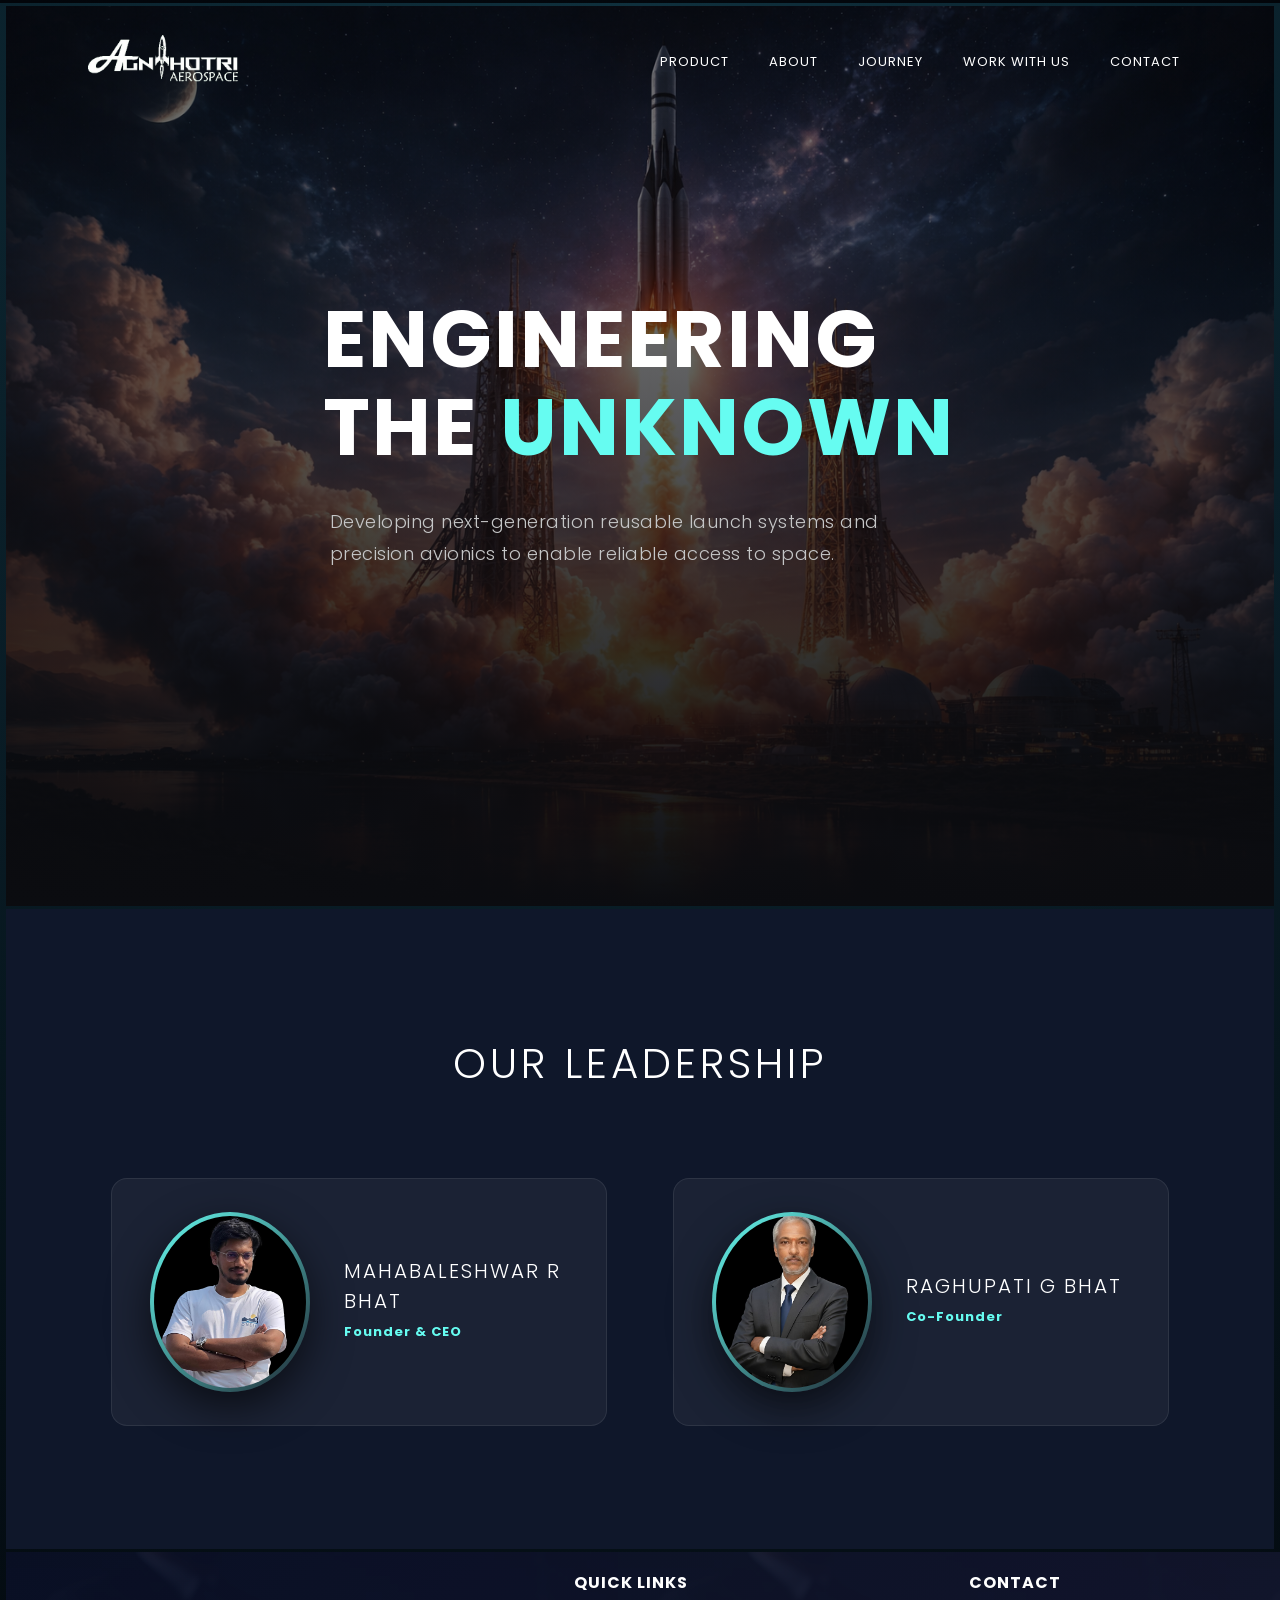
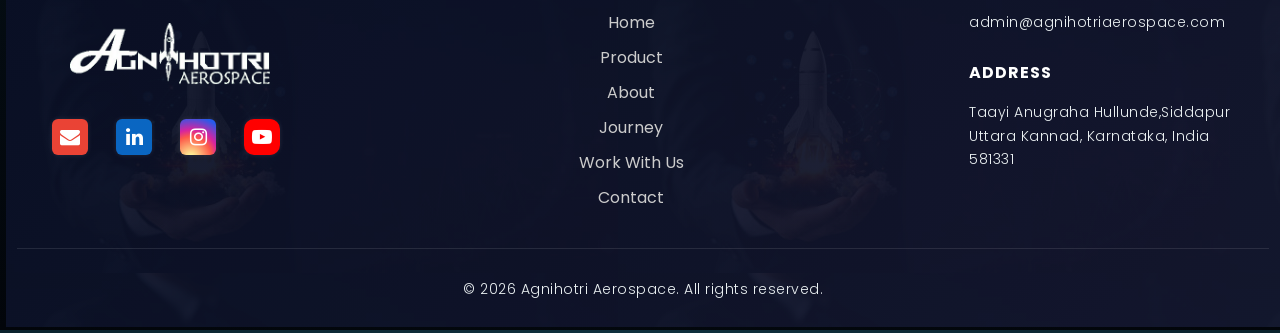
==== about.html @ 8276646e "Add files via upload" ====
<!DOCTYPE html>
<html lang="en">
<head>
  <meta name="viewport" content="width=device-width, initial-scale=1.0">
    <title>Agnihotri Aerospace Pvt Ltd</title>
    <link rel="stylesheet" href="style.css">
    <link rel="preconnect" href="https://fonts.googleapis.com">
    <link rel="preconnect" href="https://fonts.gstatic.com" crossorigin>
    <link href="https://fonts.googleapis.com/css2?family=Poppins:wght@100;200;300;400;600;700&display=swap" rel="stylesheet">
    <link rel="stylesheet" href="https://stackpath.bootstrapcdn.com/font-awesome/4.7.0/css/font-awesome.min.css">
    
<style>

/* ================= GLOBAL ================= */

:root{
--bg:#0b0c10;
--accent:#66fcf1;
--text:#ffffff;
--sub:#c5c6c7;
--transition:all .4s cubic-bezier(.25,1,.5,1);
}

/* --- ADDED: PAGE LOAD ANIMATION --- */
@keyframes pageLoadFade {
    0% { opacity: 0; transform: translateY(20px); }
    100% { opacity: 1; transform: translateY(0); }
}

*{margin: 3px;padding:0;box-sizing:border-box;}

body{
background: radial-gradient(circle at center top,#0f303d 0%,#02050a 100%);
color:var(--text);
font-family:'Poppins',sans-serif;
overflow-x:hidden;

/* Apply the animation here */
animation: pageLoadFade 1.5s ease-out forwards;
}

h1,h2,h3{
font-family:'Poppins',sans-serif;
letter-spacing:2px;
font-weight:300;
text-transform:uppercase;
}

.container{max-width:1400px;margin:auto;padding:0 5%;}
.section-padding{padding:80px 0;}
.highlight{color:var(--accent);}

/* ================= HEADER ================= */

nav{
  display:flex;
  justify-content:space-between;
  align-items:center;
  padding:20px 6%;
  position:fixed;
  top:0;
  width:100%;
  z-index:1000;
  transition:0.3s ease;
  
  /* Optional: Make Nav fade in slightly later */
  animation: pageLoadFade 2s ease-out forwards;
}

/* Hide state */
nav.nav-hide{
  transform:translateY(-100%);
}

nav img{width:150px;}

.nav-links{
flex:1;
text-align:right;
}

.nav-links ul li{
list-style:none;
display:inline-block;
padding:8px 12px;
position:relative;
}

.nav-links ul li a{
color:#fff;
text-decoration:none;
font-size:13px;
letter-spacing:1px;
}

.nav-links ul li::after{
content:'';
width:0%;
height:2px;
background:#f44336;
display:block;
margin:auto;
transition:.5s;
}
.nav-hide {
  transform: translateY(-100%);
  transition: 0.3s ease;

}

.nav-links ul li:hover::after{width:100%;}

/* Dropdown */
/* dropdown menu */
.dropdown-menu {
    position: absolute;
    top: 100%;
    left: 0;

    width: 180px;
    background: rgba(10, 18, 40, 0.95);

    border: 1px solid rgba(255, 255, 255, 0.12);
    border-radius: 6px;

    list-style: none;
    padding: 6px 0;
    margin-top: 8px;

    /* animation setup */
    opacity: 0;
    visibility: hidden;
    transform: translateY(10px);

    transition: opacity 0.3s ease,
                transform 0.3s ease,
                visibility 0.3s;

    z-index: 1000;
    overflow: hidden;
}
.dropdown:hover .dropdown-menu{
opacity:1;
visibility:visible;
transform:translateY(0);
}

/* list items */
.dropdown-menu li {
    display: block;
    width: 100%;
}

.dropdown-menu li a {
    display: block;
    padding: 8px 16px;   /* ✅ proper height */
    color: #ffffff;
    font-size: 13px;
    text-decoration: none;
    text-align: left;
    white-space: nowrap;
}


/* Mobile */
nav .fa{display:none;}
@media(max-width:768px){

  .nav-links {
    position: absolute;
    /* Changed gradient to be darker at the top for better icon contrast */
    background: linear-gradient(#0f172a, #111); 
    height: 100vh;
    width: 200px;
    top: 0;
    right: -200px;
    text-align: left;
    transition: 0.5s; /* 1s is a bit slow for mobile, 0.5s feels snappier */
    padding-top: 60px; /* Space for the cancel icon */
    z-index: 1001;
  }

  .nav-links ul li {
    display: block;
    padding: 15px 25px; /* Better touch targets for mobile */
  }

  /* Target the 'X' specifically inside the nav-links */
  .nav-links .fa-times {
    display: block;
    position: absolute;
    top: 20px;
    left: 20px; /* Moves it to the top left of the drawer */
    color: var(--accent); /* Uses your cyan color so it stands out */
    font-size: 25px;
    cursor: pointer;
  }

  /* The Hamburger Menu button on the main nav */
  nav > .fa-bars {
    display: block;
    color: #fff;
    font-size: 24px;
    cursor: pointer;
  }
}

.footer-col.links h3,
.footer-col.contact h3,
.footer-col.contact h5 {
  font-weight: 700;
  letter-spacing: 1px;
}



/* ================= HERO ================= */

.hero{
height:100vh;
background:
linear-gradient(rgba(0,0,0,.4),rgba(11,12,16,1)),
url('images/aboutbg.png') no-repeat center center/cover;
background-size:cover;
background-position:center;
display:flex;
align-items:center;
}

.hero-content h1{
font-size:5rem;
line-height:1.1;
margin-bottom:20px;
}

.hero-content p{
color:var(--sub);
max-width:600px;
margin-bottom:40px;
}

.btn-primary{
padding:14px 35px;
border:1px solid var(--sub);
text-decoration:none;
color:#fff;
letter-spacing:2px;
font-size:.8rem;
transition:var(--transition);
}

.btn-primary:hover{
border-color:var(--accent);
color:var(--accent);
}

/* ================= ABOUT ================= */

.grid-2{
display:grid;
grid-template-columns:1fr 1fr;
gap:80px;
align-items:center;
}

.about-img{
width:100%;
height:400px;
object-fit:cover;
filter:grayscale(100%);
transition:var(--transition);
}

.about-img:hover{filter:grayscale(0);}

@media(max-width:768px){
.hero-content h1{font-size:3rem;}
.grid-2{grid-template-columns:1fr;}
}
/* ================= FOUNDER SECTION ================= */

.founder-section{
  padding:120px 8%;
  background:#0f172a;
  text-align:center;
}

.founder-section h2{
  font-size:42px;
  letter-spacing:4px;
  margin-bottom:80px;
}

.founder-container{
  display:flex;
  justify-content:center;
  align-items:stretch;
  gap:60px;
  max-width:1100px;
  margin:0 auto;
}

.founder-card{
  flex:1;
  display:flex;
  align-items:center;
  gap:25px;
  padding:30px 35px;
  border-radius:16px;
  background:rgba(255,255,255,0.05);
  border:1px solid rgba(255,255,255,0.08);
  transition:all 0.3s ease;
}

.founder-card img {
  width: 160px;          /* slightly bigger */
  height: 180px;
  border-radius: 50%;
  object-fit: cover;
  object-position: center;

  padding: 4px;
  background: linear-gradient(135deg,#66fcf1,#1f2833);

  box-shadow: 0 15px 40px rgba(0,0,0,0.6);
  transition: 0.4s ease;

  image-rendering: auto;     /* ensures sharp rendering */
}

.founder-card:hover img{
  transform:scale(1.05);
  box-shadow:0 15px 35px rgba(102,252,241,0.4);
}


.founder-info{
  text-align:left;
}

.founder-info h3{
  font-size:20px;
  margin-bottom:6px;
}

.founder-info h4{
  font-size:13px;
  letter-spacing:1px;
  color:var(--accent);
  margin-bottom:10px;
}

.founder-info p{
  font-size:14px;
  color:var(--sub);
  line-height:1.5;
}
/* Hide Quick Links on mobile (screens smaller than 768px) */
@media (max-width: 768px) {
    .footer-col.links {
        display: none;
    }
}

/* Responsive */

@media(max-width:768px){
  .founder-container {
    flex-direction: column;
    align-items: center; /* Centers cards on mobile */
  }

  .founder-card {
    width: 100%;
    max-width: 450px; /* Prevents cards from becoming too wide on tablets */
    flex-direction: column; /* Stacks Image on Top of Text */
    text-align: center;
    padding: 40px 20px;
  }

  .founder-info {
    text-align: center; /* Centers names and titles */
    margin-top: 15px;
  }

  .founder-card img {
    width: 140px; /* Slightly smaller for mobile screens */
    height: 170px;
  }
}
/* ================= ANIMATION ================= */

.fade-in{
opacity:0;
transform:translateY(30px);
transition:1s;
}
.fade-in.visible{
opacity:1;
transform:translateY(0);
}

</style>
</head>
<body>

<nav>
<a href="index.html"><img src="images/logo.png"></a>

<div class="nav-links" id="navLinks">
<i class="fa fa-times" onclick="hideMenu()"></i>
  <ul>
                    <li class="dropdown">
                                <a href="javascript:void(0)" class="dropdown-btn">
                                    PRODUCT <i class="fa fa-caret-down"></i>
                                </a>
                                <ul class="dropdown-menu">
                                    <li><a href="index.html#propulsion">Propulsion Control</a></li>
                                    <li><a href="index.html#avionics">Flight Electronics</a></li>
                                    <li><a href="index.html#thrusters">Thrusters</a></li>
                                    <li><a href="index.html#interface">Interface</a></li>
                                </ul>
                            </li>
                    <li><a href="about.html">ABOUT</a></li>
                    <li><a href="gallery.html">JOURNEY</a></li>
                    <li><a href="workwithus.html">WORK WITH US</a></li>
                    <li><a href="contact.html">CONTACT</a></li>
                </ul>
</div>

<i class="fa fa-bars" onclick="showMenu()"></i>
</nav>
  

<section class="hero">
<div class="container hero-content fade-in">
<h1>ENGINEERING<br>THE <span class="highlight">UNKNOWN</span></h1>
<p>Developing next-generation reusable launch systems and precision avionics to enable reliable access to space.</p>

</div>
</section>



<section class="founder-section fade-in">
  <h2>Our Leadership</h2>

  <div class="founder-container">

    <div class="founder-card">
      <img src="images/founder1.jpeg" alt="Founder 1">
      <div class="founder-info">
        <h3>Mahabaleshwar R Bhat</h3>
        <h4>Founder & CEO</h4>
      </div>
    </div>

    <div class="founder-card">
      <img src="images/founder2.jpeg" alt="Founder 2">
      <div class="founder-info">
        <h3>Raghupati G Bhat</h3>
        <h4>Co-Founder</h4>
      </div>
    </div>

  </div>
</section>


<footer class="footer">
  <div class="footer-container">
    <!-- Left: About -->
    <div class="footer-col about"><br><br>
            <h2><img src="images/logo.png" alt="Logo" style="width: 200px; height: auto;"></h2>
           <div class="footer-socials">

    <!-- Email -->
    <a href="mailto:admin@agnihotriaerospace.com?subject=Inquiry%20regarding%20Agnihotri%20Aerospace" class="social-icon email">
    <i class="fa fa-envelope"></i>
</a>
        <!-- LinkedIn -->
    <a href="https://www.linkedin.com/company/agnihotri-aerospace/" 
       target="_blank" 
       class="social-icon linkedin">
        <i class="fa fa-linkedin"></i>
    </a>

    <!-- Instagram -->
    <a href="https://www.instagram.com/agnihotri_aerospace/" 
       target="_blank" 
       class="social-icon instagram">
        <i class="fa fa-instagram"></i>
    </a>

    <!-- YouTube -->
    <a href="https://www.youtube.com/@AgnihotriAerospace" target="_blank" class="social-icon youtube">
        <i class="fa fa-youtube-play"></i>
    </a>



</div>

    </div>

    <!-- Center: Quick Links -->
    <div class="footer-col links">
      <h3>Quick Links</h3>
      <ul>
        <li><a href="index.html">Home</a></li>
        <li><a href="index.html#propulsion">Product</a></li>
        <li><a href="about.html">About</a></li>
        <li><a href="gallery.html">Journey</a></li>
        <li><a href="workwithus.html">Work With Us</a></li>
        <li><a href="contact.html">Contact</a></li>
      </ul>
    </div>

    <!-- Right: Contact -->
    <div class="footer-col contact">
        <h3>Contact</h3>
      <p>admin@agnihotriaerospace.com</p>
        <h3>Address</h3>
        <p>Taayi Anugraha Hullunde,Siddapur<br>Uttara Kannad, Karnataka, India<br>581331</p>                    </span>
    
    </div>

  </div>

  <!-- Bottom -->
  <div class="footer-bottom">
    <p>© 2026 Agnihotri Aerospace. All rights reserved.</p>
  </div>
</footer>

<script>

/* ===============================
   MOBILE NAVIGATION
================================= */

var navLinks = document.getElementById("navLinks");

function showMenu() {
    navLinks.style.right = "0";
}

function hideMenu() {
    navLinks.style.right = "-200px";
}

/* Close when clicking outside */
document.addEventListener("click", function(e) {
    if (!navLinks.contains(e.target) &&
        !e.target.classList.contains("fa-bars")) {
        hideMenu();
    }
});


/* ===============================
   FADE IN ANIMATION
================================= */

const observer = new IntersectionObserver(entries => {
    entries.forEach(entry => {
        if(entry.isIntersecting){
            entry.target.classList.add("visible");
        }
    });
},{ threshold: .1 });

document.querySelectorAll('.fade-in').forEach(el => observer.observe(el));


/* ===============================
   NAVBAR HIDE ON SCROLL (ONLY HIDE)
================================= */

const navbar = document.querySelector("nav");

window.addEventListener("scroll", function() {

    let scrollTop = window.pageYOffset || document.documentElement.scrollTop;

    if (scrollTop > 80) {
        navbar.classList.add("nav-hide");
    } else {
        navbar.classList.remove("nav-hide"); 
        // Only shows again when at very top
    }

});

</script>

</body>
</html>
---- style.css ----
* {
    margin: 0;
    padding: 0;
    font-family: 'Poppins', sans-serif;
}
/* Ensure the Header acts as the container */
/* 1. Reset the Header Container */
.header {
    position: relative;
    width: 100%;
    height: 100vh;
    overflow: hidden;
    /* Remove any background colors that might mix with the image */
    background: none !important; 
}


/* Add this to the top of your CSS */
/* GLOBAL TEXT STYLES */
body {
    /* RADIAL SHADING: Center Glow -> Dark Edges */
    background: radial-gradient(circle at center top, #10262e 0%, #02050a 100%);
    
    background-attachment: fixed; /* Keeps the shading in place when scrolling */
    min-height: 100vh;            /* Ensures it covers the full screen */
    margin: 0;                    /* Removes default browser white bars */
    
    /* Font Settings */
    color: #ffffff;
}

p {
    /* The "Cool Silver" Color - Professional & Easy on eyes */
    color: #e9eff1; 
    
    font-size: 14px;
    font-weight: 300; /* Thin, elegant font weight */
    line-height: 1.8; /* Slightly more spacing for readability */
    padding: 10px;
    letter-spacing: 0.5px; /* Adds a high-tech feel */
}
/* Style for bold words inside paragraphs */
p strong, p b {
    color: #c7c4c4;       /* "Dark White" / Platinum */
    font-weight: 700;     /* Extra Bold */
    letter-spacing: 0.5px;
}

/* 2. The "Raw" Image Style */
.bg-image {
    position: absolute;
    top: 0;
    left: 0;
    width: 100%;
    height: 100%;
    
    /* SCALING: Cover the screen without stretching */
    object-fit: cover;
    object-position: center;

    /* PURITY: Force 100% visibility and sharpness */
    opacity: 1 !important;            /* No transparency */
    filter: none !important;          /* No blur, no contrast changes */
    backdrop-filter: none !important; /* No glass effects */
    mix-blend-mode: normal !important; /* No blending with background */
    
    z-index: -1; /* Keep it behind the text */
}
/* DARK OVERLAY */
.header::after {
    content: "";
    position: absolute;
    top: 0;
    left: 0;
    width: 100%;
    height: 100%;
    background: linear-gradient(rgba(4,9,30,0.7), rgba(127, 143, 206, 0.7));
    z-index: -1;
}
/* ===================================== */
/* DEFAULT (Desktop & Large Screens) */
/* ===================================== */
.text-box1 {
    position: absolute;
    top: 50%;                 /* Center vertically */
    right: 1%;               /* 10% spacing from the right edge */
    transform: translateY(-50%); /* Adjust vertical alignment */
    text-align: right;        /* Align the text itself to the right */
    color: #fff;              /* Default text color is White */
    z-index: 2;
}

.text-box1 h1 {
    font-family: 'Poppins', sans-serif;
    font-size: clamp(2rem, 5vw, 70px);
    line-height: 1.1;
    font-weight: 600;
    margin: 0;

}

.text-box1 p {
    margin-top: 25px;
    text-align: right;   /* keep right aligned */
    max-width: 500px;
    font-size: clamp(0.9rem, 1.2vw, 16px);
    line-height: 1.6;
}

/* Grey Text */
.grey-text {
    color: #6e6e6e;
    font-weight: 600;
}

/* Teal Text */
.teal-text {
    color: #00d2be;
    font-weight: 600;
}

/* ===================================== */
/* TABLET */
/* ===================================== */

@media (max-width: 992px) {
    .text-box1 {
        right: 5%;
        max-width: 450px;
    }
}

/* ===================================== */
/* MOBILE */
/* ===================================== */

@media (max-width: 768px) {

    .text-box1 {
        right: 4%;
        max-width: 90%;
    }

    .text-box1 h1 {
        line-height: 1.3;
    }

    .text-box1 p {
        max-width: 100%;
    }
}

/* ===================================== */
/* SMALL MOBILE */
/* ===================================== */

@media (max-width: 480px) {

    .text-box1 {
        right: 3%;
        max-width: 95%;
    }

    .text-box1 h1 {
        font-size: 1.6rem;
    }

    .text-box1 p {
        font-size: 0.9rem;
    }
}


/* menu overlay */
.menu-overlay {
  position: fixed;
  inset: 0;
  background: rgba(0,0,0,0.5);
  opacity: 0;
  visibility: hidden;
  transition: 0.3s ease;
  z-index: 1000;
}

.menu-overlay.active {
  opacity: 1;
  visibility: visible;
}


nav {
    display: flex;
    padding: 2% 6%;
    justify-content: space-between;
    align-items: center;
}
nav img {
    width: 150px;
}
.nav-links {
    flex: 1;
    text-align: right;
      z-index: 1001;
}
.nav-links ul li {
    list-style: none;
    display: inline-block;
    padding: 8px 12px;
    position: relative;
}
.nav-links ul li a {
    color: #fff;
    text-decoration: none;
    font-size: 13px;
}
.nav-links ul li::after {
    content: '';
    width: 0%;
    height: 2px;
    background: #f44336;
    display: block;
    margin: auto;
    transition: 0.5s;
}
.nav-links ul li:hover::after {
    width: 100%;
}
.text-box {
    width: 90%;
    color: #fff;
    position: absolute;
    top: 65%;
    left: 50%;
    transform: translate(-50%, -50%);
    text-align: center;
}
.text-box h1 {
    font-size: 62px;
}
.text-box p {
    margin: 10px 0 40px;
    font-size: 14px;
    color: #fff;
    text-align: center;
}
.hero-btn {
    display: inline-block;
    text-decoration: none;
    color: #fff;
    border: 1px solid #fff;
    padding: 12px 34px;
    font-size: 13px;
    background: transparent;
    position: relative;
    cursor: pointer;
}

.hero-btn:hover {
    border: 1px solid #f44336;
    background: #f44336;
    transition: 1s;
}

/* --- interface download section --- */
/* =========================================
   INTERFACE SECTION & PAYMENT MODAL
   ========================================= */

/* Ensure the main container is the reference point for the popup */
.propulsion-container {
    position: relative;
    overflow: hidden; /* Keeps the modal within the rounded box corners */
    display: flex;
    flex-wrap: wrap;
    align-items: center;
    background: #0b0c10; /* Match your site's dark theme */
    border-radius: 16px;
    padding: 40px;
    margin-top: 50px;
}

/* 1. Center alignment for the text side */
.propulsion-text {
    flex: 1;
    min-width: 300px;
    display: flex;
    flex-direction: column;
    align-items: center; /* Centers the H1, P, and Button */
    text-align: center;
}

.propulsion-text h1 {
    font-size: 36px;
    margin-bottom: 20px;
    color: #ffffff;
}

.propulsion-text p {
    color: #c5c6c7;
    line-height: 1.6;
    max-width: 400px;
}

/* 2. Image side */
.propulsion-image {
    flex: 1;
    min-width: 300px;
    text-align: center;
}

.propulsion-image img {
    width: 100%;
    max-width: 500px;
    border-radius: 10px;
    box-shadow: 0 10px 30px rgba(0,0,0,0.5);
}

/* 3. THE PAYMENT INTERFACE (Modal Overlay) */
.modal {
    display: none; /* Hidden by default */
    position: absolute; /* Locks inside the propulsion-container */
    top: 0;
    left: 0;
    width: 100%;
    height: 100%;
    background-color: rgba(10, 15, 30, 0.92); /* Dark overlay */
    backdrop-filter: blur(12px); /* Blurs the background content */
    z-index: 100;
}

/* The small interface box inside the modal */
.modal-content {
    background-color: #0b0f1a;
    position: absolute;
    top: 50%;
    left: 50%;
    transform: translate(-50%, -50%); /* Perfectly centers the box */
    padding: 40px 30px;
    border: 1px solid #f44336; /* Red aerospace accent */
    width: 90%;
    max-width: 380px;
    text-align: center;
    border-radius: 12px;
    box-shadow: 0 0 40px rgba(244, 67, 54, 0.25);
}

/* Close button style */
.close {
    position: absolute;
    right: 20px;
    top: 15px;
    color: #fff;
    font-size: 28px;
    font-weight: bold;
    cursor: pointer;
    transition: 0.3s;
}

.close:hover {
    color: #f44336;
}

/* 4. BUTTON STYLES */
.hero-btn {
    display: inline-block;
    text-decoration: none;
    padding: 12px 34px;
    font-size: 14px;
    background: transparent;
    cursor: pointer;
    transition: 0.5s;
    border-radius: 4px;
    text-transform: uppercase;
    font-weight: 600;
    margin-top: 10px;
}

.red-btn {
    border: 1px solid #f44336;
    color: #f44336;
}

.red-btn:hover {
    background: #f44336;
    color: #fff;
}
/* Professional Curved & Blinking Button */
.glow-on-hover {
    padding: 12px 35px;
    font-size: 14px;
    font-weight: 600;
    letter-spacing: 2px;
    color: #fff;
    background: transparent;
    border: 2px solid var(--accent); /* Teal border */
    border-radius: 50px;             /* The "Curve" - Pill shape */
    cursor: pointer;
    position: relative;
    transition: var(--transition);
    outline: none;
    text-transform: uppercase;
    
    /* The "Blink" Effect - Base Animation */
    animation: statusPulse 2s infinite ease-in-out;
}

/* Blinking/Pulsing Animation */
@keyframes statusPulse {
    0% {
        box-shadow: 0 0 0px rgba(0, 210, 190, 0.4);
        border-color: rgba(0, 210, 190, 0.5);
    }
    50% {
        box-shadow: 0 0 20px rgba(0, 210, 190, 0.8);
        border-color: rgba(0, 210, 190, 1);
    }
    100% {
        box-shadow: 0 0 0px rgba(0, 210, 190, 0.4);
        border-color: rgba(0, 210, 190, 0.5);
    }
}

/* Hover State: Solid Glow */
.glow-on-hover:hover {
    background: var(--accent);
    color: #02050a;
    box-shadow: 0 0 30px var(--accent);
    animation: none; /* Stop blinking on hover */
}

/* Specific style for the final Pay button */
.pay-btn {
    background: #f44336;
    color: white;
    border: none;
    width: 100%;
    margin-top: 20px;
}

/* =========================================
   RESPONSIVE DESIGN
   ========================================= */
@media(max-width: 768px) {
    .propulsion-container {
        flex-direction: column;
        padding: 20px;
    }
    .propulsion-text h1 {
        font-size: 28px;
    }
    .modal-content {
        width: 85%;
        padding: 25px;
    }
}

/* --- NEW VISION BOTTOM SECTION --- */
/* Update the container to position it on the RIGHT side */
/* --- NEW VISION BOTTOM SECTION --- */
.vision-bottom {
    position: absolute;
    bottom: 40px;           /* Distance from bottom */
    
    /* Create the 2cm gap on both sides */
    left: 2cm; 
    right: 2cm;
    
    /* Remove width: 45% so it can stretch to both edges */
    width: auto; 
    
    /* Reset transform if it was used for centering before */
    transform: none; 
    
    /* Visual styles */
    padding: 20px;
    z-index: 2;
    
    /* Optional: semi-transparent background to make text readable */
    
}

/* Update paragraph styles */
.vision-bottom p {
    margin: 0;
    color: #fff9f9;
    font-size: 15px;
    line-height: 1.6;
    
    /* Standard left alignment for readability across the full width */
    text-align: left; 
}

/* Mobile Responsive: Center it back on small screens */
@media(max-width: 700px) {
    .vision-bottom {
        width: auto;
        right: 5%;
        left: 5%;
        transform: none; /* Centers it again on mobile */
        text-align: center;
        bottom: 20px;
        padding: 15px;
    }
    .vision-bottom p {
        text-align: center;
    }
}

nav .fa {
    display: none;
}
@media(max-width:768px){

  .nav-links {
    position: absolute;
    /* Changed gradient to be darker at the top for better icon contrast */
    background: linear-gradient(#0f172a, #111); 
    height: 100vh;
    width: 200px;
    top: 0;
    right: -200px;
    text-align: left;
    transition: 0.5s; /* 1s is a bit slow for mobile, 0.5s feels snappier */
    padding-top: 60px; /* Space for the cancel icon */
    z-index: 1001;
  }

  .nav-links ul li {
    display: block;
    padding: 15px 25px; /* Better touch targets for mobile */
  }

  /* Target the 'X' specifically inside the nav-links */
  .nav-links .fa-times {
    display: block;
    position: absolute;
    top: 20px;
    left: 20px; /* Moves it to the top left of the drawer */
    color: var(--accent); /* Uses your cyan color so it stands out */
    font-size: 25px;
    cursor: pointer;
  }
  

  /* The Hamburger Menu button on the main nav */
  nav > .fa-bars {
    display: block;
    color: #fff;
    font-size: 24px;
    cursor: pointer;
  }
}

.container{max-width:1400px;margin:auto;padding:0 5%;}
.section-padding{padding:80px 0;}
.highlight{color:var(--accent);}
/* ================= ABOUT ================= */

.grid-2{
display:grid;
grid-template-columns:1fr 1fr;
gap:80px;
align-items:center;
}

.about-img{
width:100%;
height:400px;
object-fit:cover;
filter:grayscale(100%);
transition:var(--transition);
}

.about-img:hover{filter:grayscale(0);}

@media(max-width:768px){
.hero-content h1{font-size:3rem;}
.grid-2{grid-template-columns:1fr;}
}
.section-padding.container {
    padding: 50px;
    border-radius: 12px;
    border-left: 4px solid var(--accent);
    /* Deep dark blue to black gradient with a teal glow in the corner */
    background: radial-gradient(circle at top right, rgba(0, 210, 190, 0.15), transparent), 
                linear-gradient(135deg, #050a15 0%, #02050a 100%);
    box-shadow: 0 20px 40px rgba(0, 0, 0, 0.6);
}
/* Optional: Add a decorative 'Corner Notch' for a high-tech look */
.section-padding.container::before {
    content: "";
    position: absolute;
    top: 0;
    right: 0;
    width: 40px;
    height: 40px;
    background: linear-gradient(225deg, var(--accent) 10%, transparent 10%);
}


/* --- Course Section --- */
.course {
    width: 80%;
    margin: 0 auto;
    text-align: center;
    padding: 40px 0;
}
h1 {
    font-size: 36px;
    font-weight: 600;
}

.row {
    display: flex;
    justify-content: center;
    gap: 20px;           /* space between cards */
    flex-wrap: wrap;
    padding-top: 20px;
}
.course-col {
    flex-basis: 31%;
    /* PROFESSIONAL DARK THEME */
    background: #111a2b; /* Dark Space Navy */
    border: 1px solid rgba(255, 255, 255, 0.1); /* Subtle glass border */
    border-radius: 10px;
    margin-bottom: 5%;
    padding: 20px 12px;
    box-sizing: border-box;
    transition: 0.5s;
}

.course-col h3 {
    text-align: center;
    font-weight: 600;
    margin: 10px 0;
    color: #fff; /* Ensure title is white */
}
.course-col p {
    color: #cfd8dc; /* Soft Silver for readability */
}
/* Hide Quick Links on mobile (screens smaller than 768px) */
@media (max-width: 768px) {
    .footer-col.links {
        display: none;
    }
}

.course-col:hover {
    /* Cyan Aerospace Glow */
    box-shadow: 0 0 25px rgba(0, 210, 190, 0.2); 
    transform: translateY(-10px);
}
@media(max-width: 700px) {
    .row {
        flex-direction: column;
    }
}

/* --- Campus Section --- */
.campus {
    width: 80%;
    margin: 0 auto;
    text-align: center;
    padding: 40px 0;
}
.campus-col {
    flex-basis: 32%;
    border-radius: 10px;
    margin-bottom: 30px;
    position: relative;
    overflow: hidden;
}
.campus-col img {
    width: 100%;
    display: block;
}
.layer {
    background: transparent;
    height: 100%;
    width: 100%;
    position: absolute;
    top: 0;
    left: 0;
    transition: 0.5s;
}
.layer:hover {
    background: rgba(226,0,0,0.7);
}
.layer h3 {
    width: 100%;
    font-weight: 500;
    color: #fff;
    font-size: 26px;
    bottom: 0;
    left: 50%;
    transform: translateX(-50%);
    position: absolute;
    opacity: 0;
    transition: 0.5s;
}
.layer:hover h3 {
    bottom: 49%;
    opacity: 1;
}

/* --- popupSection --- */


/* --- Facilities Section --- */
.facilities {
    width: 80%;
    margin: 0 auto;
    text-align: center;
    padding: 40px 0;
}
/* CARD / BOX */
.facilities-col {
    flex: 1;              /* both take equal width */
    max-width: 500px;     /* keeps them from stretching too much */
    min-height: 420px;    /* SAME HEIGHT */
    
    background: linear-gradient(145deg, #0a1228, #111a3a);
    border-radius: 14px;
    padding: 20px;
    box-sizing: border-box;
    color: #fff;

    display: flex;
    flex-direction: column;
}

.facilities-col img {
    width: 100%;
    height: 230px;
    object-fit: contain;
    border-radius: 10px;
}

/* TITLE */
.facilities-col h3 {
    margin: 10px 0;
    font-size: 20px;
}

/* PARAGRAPH */
.facilities-col p {
    font-size: 14px;
    line-height: 1.6;
    color: #cfd8dc;
}
/* --- Testimonials Section --- */
.testimonials {
    width: 80%;
    margin: 0 auto;
    padding: 40px 0;
    text-align: center;
}
.testimonial-col {
    flex-basis: 44%;
    border-radius: 10px;
    margin-bottom: 5%;
    text-align: left;
    
    /* PROFESSIONAL DARK THEME */
    background: #111a2b; /* Dark Space Navy */
    border: 1px solid rgba(255, 255, 255, 0.1);
    
    padding: 25px;
    cursor: pointer;
    display: flex;
    transition: 0.3s;
}

.testimonial-col:hover {
    background: #1c263b; /* Slightly lighter on hover */
    box-shadow: 0 10px 20px rgba(0,0,0,0.5);
}

.testimonial-col h3 {
    margin-top: 15px;
    text-align: left;
    color: #fff;
}
.testimonial-col img {
    height: 40px;
    margin-left: 5px;
    margin-right: 30px;
    border-radius: 50%;
}
.testimonial-col p {
    padding: 0;
    color: #cfd8dc; /* Cool Silver for readability */
}
.testimonial-col h3 {
    margin-top: 15px;
    text-align: left;
}
.testimonial-col .fa {
    color: #f44336;
}
@media(max-width: 700px) {
    .testimonial-col img {
        margin-left: 0px;
        margin-right: 15px;
    }
}
@media (max-width: 768px) {
    .facilities-col {
        max-width: 100%;
        min-height: auto;
    }
}


/* --- Call To Action --- */
.cta {
    margin: 40px auto;
    width: 80%;
    background-image: linear-gradient(rgba(0,0,0,0.7),rgba(0,0,0,0.7)),url(images/banner2.jpg);
    background-position: center;
    background-size: cover;
    border-radius: 10px;
    text-align: center;
    padding: 60px 0;
}
.cta h1 {
    color: #fff;
    margin-bottom: 40px;
    padding: 0;
}
@media(max-width: 700px) {
    .cta h1 {
        font-size: 24px;
    }
}

/* --- Footer --- */


.footer h4 {
    margin-bottom: 25px;
    margin-top: 20px;
    font-weight: 600;
}
.footer-socials {
    display: flex;
    gap: 15px;
    margin-top: 15px;
}

.social-icon {
    width: 45px;
    height: 45px;
    display: flex;
    align-items: center;
    justify-content: center;
    font-size: 20px;
    color: #fff;
    text-decoration: none;

    border-radius: 8px;   /* ← THIS makes it square with soft edges */
    transition: 0.3s ease;
}

/* Email */
.social-icon.email {
    background: #EA4335;
       border-radius: 6px;
}

/* Instagram Official Gradient */
.social-icon.instagram {
    background: radial-gradient(circle at 30% 107%, 
        #fdf497 0%, #fdf497 5%, 
        #fd5949 45%, #d6249f 60%, #285AEB 90%);
           border-radius: 6px;
}

/* YouTube */
.social-icon.youtube {
    background: #FF0000;
      border-radius: 10px; 
}

/* LinkedIn */
.social-icon.linkedin {
    background: #0A66C2;
       border-radius: 6px;
}

/* Hover Effect */
.social-icon:hover {
    transform: translateY(-5px);
    box-shadow: 0 8px 20px rgba(0,0,0,0.3);
}

.fa-heart-o {
    color: #f44336;
}
/* ------- Sub Header (For all inner pages) ------- */
.sub-header {
    height: 50vh;
    width: 100%;
    background-image: linear-gradient(rgba(4,9,30,0.7), rgba(4,9,30,0.7)), url(images/immm.png);
    background-position: center;
    background-size: cover;
    text-align: center;
    color: #fff;
}
.sub-header h1 {
    margin-top: 100px;
}

/* ------- About Us Page ------- */
.about-us {
    width: 80%;
    margin:  0 auto;
    padding: 40px 0;
    text-align: center;
}
.about-col {
    flex-basis: 48%;
    padding: 30px 2px;
}
.about-col img {
    width: 100%;
}
.about-col h1 {
    padding-top: 0;
}
.about-col p {
    padding: 15px 0 25px;
    color: rgb(199, 197, 197)
}
.red-btn {
    border: 1px solid #f44336;
    background: transparent;
    color: #f44336;
}
.red-btn:hover {
    color: #fff;
}
.avionics-list {
    list-style: none;      /* remove default bullets */
    padding-left: 0;
}

.avionics-list li {
    position: relative;
    padding-left: 30px;    /* space for arrow */
    margin-bottom: 12px;
}

.avionics-list li::before {
    content: "\27a4";         /* arrow symbol */
    position: absolute;
    left: 0;
    top: 0;
    color: #6e76e9;        /* your accent color */
    font-weight: bold;
}


/* ------- avionics hover button details ------- */
/* --- HIDDEN CONTENT ANIMATION --- */
#more-content {
    display: none;
    overflow: hidden;
    transition: all 0.5s ease-in-out;
}

#more-content.show {
    display: block;
    animation: slideDown 0.8s ease-out;
}

@keyframes slideDown {
    from { opacity: 0; transform: translateY(-20px); }
    to { opacity: 1; transform: translateY(0); }
}

/* --- BUTTON FADE OUT EFFECT --- */
/* We add this class via Javascript when clicked */
.hide-btn {
    opacity: 0.5; /* Dims the button */
    pointer-events: none; /* Makes it unclickable */
    cursor: default;
    content: "READING...";
}

/* ------- Blog Page Content ------- */
.blog-content {
    width: 80%;
    margin: 0 auto;
    padding: 60px 0;
}
.blog-left {
    flex-basis: 65%;
}
.blog-left img {
    width: 100%;
    height: 300px;
}
.blog-left h2 {
    color: #e6e0e0;
    font-weight: 600;
    margin: 30px 0;
    display: flex;
    justify-content: center;

}
.blog-left p {
    color: #999;
    padding: 0;
}
.blog-right {
    flex-basis: 32%;
}
.blog-right h3 {
    background: #f44336;
    color: #fff;
    padding: 7px 0;
    font-size: 16px;
    margin-bottom: 20px;
}
.blog-right div {
    display: flex;
    align-items: center;
    justify-content: space-between;
    color: #555;
    padding: 8px 0;
    box-sizing: border-box;
}

/* ------- Blog Page Comment Box ------- */
.comment-box {
    border: 1px solid #ccc;
    margin: 50px 0;
    padding: 10px 20px;
}
.comment-box h3 {
    text-align: left;
}
.comment-form input, .comment-form textarea {
    width: 100%;
    padding: 10px;
    margin: 15px 0;
    box-sizing: border-box;
    border: none;
    outline: none;
    background: #f0f0f0;
}
.comment-form button {
    margin: 10px 0;
}
@media(max-width: 700px) {
    .sub-header h1 {
        font-size: 24px;
    }
}
.sales-note {
    /* Precise 8px sizing */
    font-size: 8px !important;
    
    /* Muted Teal: Fits the Agnihotri Aerospace theme */
    color: rgba(0, 210, 190, 0.7); 
    
    /* UI Polish */
    text-transform: uppercase;
    letter-spacing: 1.5px; /* High spacing makes tiny text look 'premium' */
    margin-top: 8px;
    font-weight: 500;
    display: block;
    opacity: 0.9;
}
/* ------- Contact Page ------- */
.location {
    width: 80%;
    margin: auto;
    padding: 40px 0;
}
.location iframe {
    width: 100%;
}
.contact-us {
    width: 80%;
    margin: auto;
}
.contact-col {
    flex-basis: 48%;
    margin-bottom: 30px;
}
.contact-col div {
    display: flex;
    align-items: center;
    margin-bottom: 40px;
}
.contact-col div .fa {
    font-size: 28px;
    color: #f44336;
    margin: 10px;
    margin-right: 30px;
}
.contact-col div p {
    padding: 0;
}
.contact-col div h5 {
    font-size: 20px;
    margin-bottom: 5px;
    color: #555;
    font-weight: 400;
}
.contact-col input, .contact-col textarea {
    width: 100%;
    padding: 15px;
    margin-bottom: 17px;
    outline: none;
    border: 1px solid #ccc;
    box-sizing: border-box;
}
/* dropdown box */
/* parent */
.dropdown {
    position: relative;
}

/* dropdown menu */
.dropdown-menu {
    position: absolute;
    top: 100%;
    left: 0;

    width: 180px;
    background: rgba(10, 18, 40, 0.95);

    border: 1px solid rgba(255, 255, 255, 0.12);
    border-radius: 6px;

    list-style: none;
    padding: 6px 0;
    margin-top: 8px;

    /* animation setup */
    opacity: 0;
    visibility: hidden;
    transform: translateY(10px);

    transition: opacity 0.3s ease,
                transform 0.3s ease,
                visibility 0.3s;

    z-index: 1000;
    overflow: hidden;
}

/* SHOW ON HOVER */
.dropdown:hover .dropdown-menu {
    opacity: 1;
    visibility: visible;
    transform: translateY(0);
}

/* list items */
.dropdown-menu li {
    display: block;
    width: 100%;
}

/* links */
.dropdown-menu li a {
    display: block;
    padding: 8px 16px;   /* ✅ proper height */
    color: #ffffff;
    font-size: 13px;
    text-decoration: none;
    text-align: left;
    white-space: nowrap;
}

/* hover effect */
.dropdown-menu li a:hover {
    background: rgba(12, 228, 66, 0.18);
}


#typing {
  border-right: 3px solid #fff;
  padding-right: 6px;
  white-space: nowrap;
  animation: blink 0.7s infinite;
}

@keyframes blink {
  0% { border-color: transparent; }
  50% { border-color: #fff; }
  100% { border-color: transparent; }
}
/* Footer Base */
.footer {
  background: linear-gradient(135deg, #0a0f24, #14182e);
  color: #ccc;
  padding: 12px 8px 12px;
  font-family: 'Poppins', sans-serif;
  position: relative;
  z-index: 1;
  min-height: 200px; /* medium height */
  overflow: hidden;
  width: 100%;
  text-align: center;

}

/* Star effect */
.footer::before {
  content: '';
  position: absolute;
  top:0; left:0;
  width:100%; height:100%;
  background: url('images/stars.jpg') repeat; /* subtle star texture */
  opacity: 0.05;
  z-index: -1;
}

/* Columns */
.footer-container {
  display: flex;
  flex-wrap: wrap;
  max-width: 1200px;
  margin: auto;
  gap: 40px;
  justify-content: space-between;
}

/* About Column */
.footer-col.about h2 {
  color: #fff;
  margin-bottom: 12px;
  font-size: 20px;
}

.footer-col.about p {
  font-size: 14px;
  line-height: 1.6;
  max-width: 280px;
}

.footer-socials {
  margin-top: 20px;
}

.footer-socials a {
  display: inline-block;
  width: 36px;
  height: 36px;
  background: #1c1f35;
  color: #fff;
  border-radius: 50%;
  text-align: center;
  line-height: 36px;
  margin-right: 10px;
  transition: 0.3s;
  box-shadow: 0 0 5px rgba(255,255,255,0.1);
}

.footer-socials a:hover {
  background: #f44336;
  transform: scale(1.2);
  box-shadow: 0 0 12px #f44336;
}
/* Contact Column Alignment Fix */
.footer-col.contact {
  text-align: left;
}

/* Links Column */
.footer-col.links h3,
.footer-col.contact h3 {
text-align: left;
  color: #fff;
  margin-bottom: 15px;
  font-size: 16px;
}

.footer-col.links ul {
  list-style: none;
  padding: 0;
  margin: 0;
}

.footer-col.links ul li {
  margin-bottom: 10px;
}

.footer-col.links ul li a {
  color: #ccc;
  text-decoration: none;
  transition: 0.3s;
}

.footer-col.links ul li a:hover {
  color: #f44336;
}

/* Contact Column */
.footer-col.contact p {
  margin-bottom: 8px;
  font-size: 14px;
}
.footer-col.contact {
  text-align: left;
  display: flex;
  flex-direction: column;
  align-items: flex-start;   /* forces perfect left alignment */
}

.footer-col.contact h3,
.footer-col.contact h5,
.footer-col.contact p {
  text-align: left;
  margin-left: 0;
  padding-left: 0;
  width: 100%;
}

.footer-col.contact p {
  margin: 5px 0 15px 0;
  line-height: 1.7;
  font-size: 14px;
}
.footer-col.contact h3 {
  margin-bottom: 6px;   /* reduce gap below heading */
}

.footer-col.contact p {
  margin-top: 0;        /* remove extra top spacing */
  margin-bottom: 12px;  /* control spacing between sections */
}



/* Footer Bottom */
.footer-bottom {
  border-top: 1px solid rgba(255,255,255,0.1);
  padding-top: 15px;
  margin-top: 25px;
  text-align: center;
  font-size: 13px;
}

.footer-bottom ul {
  list-style: none;
  padding: 0;
  margin: 8px 0 0 0;
  display: flex;
  justify-content: center;
  gap:300px;
}

.footer-bottom ul li a {
  color: #777;
  text-decoration: none;
  transition: 0.3s;
}

.footer-bottom ul li a:hover {
  color: #f44336;
}

/* Responsive */
@media(max-width: 900px){
  .footer-container {
    flex-direction: column;
    align-items: center;
    text-align: center;
  }
  .footer-col.about p {
    max-width: 100%;
  }
  .footer-bottom ul {
    flex-direction: column;
    gap: 8px;
  }
}

/* ===== PROPULSION & AVIONICS SECTION (UPDATED LAYOUT) ===== */
.propulsions{
    width: 80%;
    margin: auto;
    padding: 40px 0;
}

/* 1. MAIN CONTAINER: Stacks Top Row and Bottom Row vertically */
.propulsions-container {
    display: flex;
    flex-direction: column; /* KEY: Stacks items vertically */
    gap: 50px;              /* Space between text section and bottom images */

    /* GLASS EFFECT */
    background: rgba(255, 255, 255, 0.03);
    backdrop-filter: blur(20px);
    -webkit-backdrop-filter: blur(20px);
    border: none !important;
    box-shadow: 0 4px 30px rgba(17, 17, 17, 0.2);
    border-radius: 20px;
    padding: 60px;
}

/* 2. TOP ROW: Text (Left) + Main Image (Right) */
.propulsions-top-row {
    display: flex;
    align-items: center;
    justify-content: space-between;
    gap: 50px;
    width: 100%;
}

/* Text Side Styles */
.propulsions-text {
    flex: 1;
}

.propulsions-text h1 {
    font-size: 42px;
    margin-bottom: 25px;
    color: #ffffff;
    text-shadow: 0 0 15px rgba(0, 210, 190, 0.4); 
}

.propulsions-text p {
    font-size: 16px;
    line-height: 1.8;
    color: #e6e6e6; 
}

/* Main Image Styles (The Big Box) */
.propulsions-image {
    flex: 1;
    display: flex;
    justify-content: center;
    align-items: center;
}
.propulsions-image img {
    width: 100%;
    max-width: 450px;
    border-radius: 12px;
    object-fit: cover;

    /* 1. Remove hard border */
    border: none !important;
    outline: none !important;

    /* 2. CENTERED SHADOW (All Sides) */
    /* Syntax: 0px offset-x, 0px offset-y, 50px blur, 10px spread */
    box-shadow: 0 0 50px 20px rgba(0, 0, 0, 0.7); 

    /* 3. FADE ALL 4 SIDES (Rectangular Vignette) */
    /* This combines a horizontal fade AND a vertical fade */
    
    /* Standard Syntax (Firefox) */
    mask-image: 
        linear-gradient(to right, transparent 0%, black 15%, black 85%, transparent 100%),
        linear-gradient(to bottom, transparent 0%, black 15%, black 85%, transparent 100%);
    mask-composite: intersect;

    /* Webkit Syntax (Chrome, Safari, Edge) */
    -webkit-mask-image: 
        linear-gradient(to right, transparent 0%, black 15%, black 85%, transparent 100%),
        linear-gradient(to bottom, transparent 0%, black 15%, black 85%, transparent 100%);
    -webkit-mask-composite: source-in;
}
/* 3. BOTTOM ROW: The 3 Small Images */
.propulsions-bottom-row {
    display: flex;
    justify-content: space-between;
    gap: 20px;
    width: 100%;
}

.propulsions-bottom-row img {
    flex: 1;                /* Forces all 3 to have equal width */
    height: 180px;          /* Sets a fixed height for uniformity */
    object-fit: cover;      /* Ensures image fills the box without stretching */
    
    border-radius: 12px;
    border: 1px solid rgba(255, 255, 255, 0.1);
    background: rgba(0, 0, 0, 0.2); /* Dark tint behind images */
    transition: transform 0.3s ease, border-color 0.3s ease;
}

/* Hover Effect for Bottom Images */
.propulsions-bottom-row img:hover {
    transform: translateY(-8px);
    border-color: #e1f5f3; /* Teal glow on hover */
    box-shadow: 0 10px 20px rgba(0, 210, 190, 0.15);
}

/* Mobile Responsive */
@media (max-width: 900px) {
    .propulsions-container {
        padding: 30px 20px;
    }
    
    .propulsions-top-row {
        flex-direction: column; /* Stack Text over Main Image */
        text-align: center;
    }

    .propulsions-bottom-row {
        flex-direction: column; /* Stack the 3 small images */
    }

    .propulsions-bottom-row img {
        width: 100%;
        height: 200px;
    }
}
/* --- 3. BOTTOM ROW: SLIDESHOW CAROUSEL --- */
.propulsions-bottom-row {
    position: relative;
    width: 100%;
    height: 350px; /* Increased container height to fit larger images */
    margin-top: 30px;
    overflow: hidden;
}
/* Image Wrapper for Popup positioning */
.slide-image-wrapper {
    position: relative;
    display: inline-block;
    pointer-events: all; /* Ensures hover works */
}
/* THE SLIDE (Hidden by default) */
.propulsion-slide {
    position: absolute;      /* Stacks slides on top of each other */
    top: 0;
    left: 0;
    width: 100%;
    height: 100%;
    
    display: flex;           /* Puts Image and Text side-by-side */
    align-items: center;
    justify-content: center; /* Centers content in the row */
    gap: 50px;               /* Space between Image and Text */
    
    opacity: 0;              /* Invisible */
    transition: opacity 1s ease-in-out; /* Smooth fade 1s */
    pointer-events: none;
}

/* THE ACTIVE SLIDE (Visible) */
.propulsion-slide.active-slide {
    opacity: 1;
    pointer-events: all;
    z-index: 2;
}

/* INCREASED IMAGE SIZE */
.propulsion-slide img {
    height: 280px; /* Increased from 180px */
    width: auto;
    object-fit: contain;
    border-radius: 15px;
    border: 1px solid rgba(255, 255, 255, 0.15);
    background: rgba(0, 0, 0, 0.3); 
    padding: 10px;
    box-shadow: 0 15px 40px rgba(0,0,0,0.6);
    transition: transform 0.4s ease;
}
/* AI POPUP MESSAGE */
.ai-popup {
    position: absolute;
    bottom: 20px;
    left: 50%;
    transform: translateX(-50%) translateY(10px);
    color: #000;
    padding: 6px 15px;
    font-size: 4px;
    font-weight: 700;
    border-radius: 5px;
    white-space: nowrap;
    opacity: 0; /* Hidden by default */
    transition: all 0.3s ease;
    box-shadow: 0 5px 15px rgba(0,0,0,0.3);
}
/* SHOW POPUP ON HOVER */
.slide-image-wrapper:hover .ai-popup {
    opacity: 1;
    transform: translateX(-50%) translateY(0);
}

/* TEXT STYLE */
.slide-text {
    max-width: 450px;
}

.slide-text h3 {
    color: #00d2be;          /* Teal Accent */
    font-size: 15px;
    margin-bottom: 10px;
  
    letter-spacing: 1px;
}

.slide-text p {
    font-size: 15px;
    line-height: 1.6;
    color: #e6e6e6;
}
/*ai generated content*/
.slide-image-wrapper:hover img {
    transform: scale(1.05);
    border-color: #00d2be;
}


/* MOBILE RESPONSIVE UPDATE */
@media (max-width: 900px) {
    .propulsions-bottom-row {
        height: 380px;       /* Taller to fit stacked content */
    }
    
    .propulsion-slide {
        flex-direction: column; /* Stack Image on top of Text */
        gap: 20px;
        text-align: center;
    }
    
    .slide-text {
        text-align: center;
        padding: 0 10px;
    }
    
    .propulsion-slide img {
        height: 140px;       /* Smaller image for mobile */
    }
}



/* ===== PROPULSION & AVIONICS SECTION (Borderless Glass) ===== */
.propulsion {
    width: 80%;
    margin: auto;
    padding: 40px 0;
}

/* GLASS CONTAINER */
.propulsion-container {
    display: flex;
    align-items: center;
    justify-content: space-between;
    gap: 60px;

    /* --- GLASS EFFECT (No Border) --- */
    background: rgba(255, 255, 255, 0.03); /* Very transparent fill */
    backdrop-filter: blur(20px);           /* Strong blur for the glass look */
    -webkit-backdrop-filter: blur(20px);
    
    /* REMOVED THE BORDER HERE */
    border: none !important; 
    
    /* Optional: A soft shadow helps it stand out without a border */
    box-shadow: 0 4px 30px rgba(0, 0, 0, 0.2); 
    
    border-radius: 20px;
    padding: 60px;
}

/* TEXT SIDE */
.propulsion-text {
    flex: 1;
}

.propulsion-text h1 {
    font-size: 42px;
    margin-bottom: 25px;
    color: #ffffff;
    text-shadow: 0 0 15px rgba(0, 210, 190, 0.4); 
}

.propulsion-text p {
    font-size: 16px;
    line-height: 1.8;
    color: #e6e6e6; 
}

/* IMAGE SIDE */
/* IMAGE SIDE */
.propulsion-image {
    flex: 1;
    text-align: center;
    display: flex;
    justify-content: center;
    align-items: center;
    position: relative; /* Needed for the mask to sit correctly */
}
/* IMAGE SIDE - RECTANGULAR FADE */
/* IMAGE SIDE - FADE ALL 4 SIDES */
.propulsion-image img {
    width: 100%;
    max-width: 500px;
    object-fit: cover;
    
    /* 1. Remove borders/shadows */
    border: none !important;
    box-shadow: none !important;
    outline: none !important;
    background: transparent;

    /* 2. COMPOSITE MASK (Fades Top, Bottom, Left, & Right) */
    /* Syntax for Chrome, Safari, Edge */
    -webkit-mask-image: 
        linear-gradient(to right, transparent 0%, black 15%, black 85%, transparent 100%),
        linear-gradient(to bottom, transparent 0%, black 15%, black 85%, transparent 100%);
    -webkit-mask-composite: source-in; 

    /* Syntax for Firefox / Standard */
    mask-image: 
        linear-gradient(to right, transparent 0%, black 15%, black 85%, transparent 100%),
        linear-gradient(to bottom, transparent 0%, black 15%, black 85%, transparent 100%);
    mask-composite: intersect;

    /* Optional: Slight hover zoom */
    transition: transform 0.5s ease;
}

.propulsion-image img:hover {
    transform: scale(1.05);
}

/* Mobile Responsive */
@media (max-width: 900px) {
    .propulsion-container {
        flex-direction: column;
        padding: 40px 20px;
    }
    .propulsion-image img {
        margin-top: 30px;
    }
}
/* Work With Us Section */
.work-with-us {
    width: 90%;
    margin: 30px auto;
    text-align: center;
    color: #fff;
}

.work-with-us h1 {
    font-size: 36px;
    margin-bottom: 50px;
    font-weight: 600;
}

/* Row of boxes */
.work-row {
    display: flex;
    justify-content: center;
    gap: 40px;
    flex-wrap: wrap;
}

/* Individual Box */
.work-card {
    flex: 1 1 300px;
    
    /* PROFESSIONAL DARK THEME */
    background: #0f1724; /* Very Dark Blue */
    border: 1px solid rgba(0, 219, 195, 0.2); /* Tech Cyan Border */
    
    padding: 30px 25px;
    border-radius: 12px;
    text-align: center;
    transition: all 0.35s ease;
    cursor: pointer;
    outline: none;
}

/* Title Color */
.work-card h3 {
    font-size: 22px;
    font-weight: 600;
    color: #fff; /* White Text */
    margin-bottom: 15px;
}

/* Paragraph Color */
.work-card p {
    font-size: 14px;
    line-height: 1.6;
    color: #94a3b8; /* Light Grey Text */
}

/* Hover Effect */
.work-card:hover {
    background: linear-gradient(45deg, #0f2f3a, #0088cc, #ff0000);
    transform: translateY(-8px);
    box-shadow: 0 10px 30px rgba(0, 136, 204, 0.4); /* Blue Glow */
    border-color: transparent;
}

.work-card:hover h3,
.work-card:hover p {
    color: #ffffff;
}
/* Optional: remove focus outline if clicked via keyboard */
.work-card:focus {
    outline: none;
}



/*gallery*/
.space-gallery {
    background: #0b0f1a;
    padding: 100px 0;
    color: white;
    text-align: center;
    perspective: 1200px;
}

.carousel {
    position: relative;
    width: 100%;
    height: 500px;
    overflow: hidden;
}

.carousel-track {
    position: relative;
    width: 100%;
    height: 100%;
}

.card {
    position: absolute;
    width: 380px;
    height: 450px;
    left: 50%;
    top: 50%;
    transform-style: preserve-3d;
    transition: transform 0.8s ease, opacity 0.8s;
    border-radius: 20px;
    overflow: hidden;
    box-shadow: 0 20px 60px rgba(0,0,0,0.5);
}

/* Media */
.card img,
.card video {
    width: 100%;
    height: 100%;
    object-fit: cover;
    transition: transform 0.5s;
}

/* Info */
.info {
    position: absolute;
    bottom: 0;
    width: 100%;
    padding: 20px;
    background: linear-gradient(transparent, rgba(0,0,0,0.9));
    transform: translateY(100%);
    transition: 0.5s;
}

.card:hover .info {
    transform: translateY(0);
}

/* Hover Zoom */
.card:hover img,
.card:hover video {
    transform: scale(1.2);
}

/* Arrows */
.nav {
    position: absolute;
    top: 50%;
    transform: translateY(-50%);
    background: rgba(255,255,255,0.15);
    border: none;
    color: white;
    font-size: 30px;
    padding: 12px 16px;
    cursor: pointer;
    z-index: 10;
}

.prev { left: 20px; }
.next { right: 20px; }

/* Media */
.slide img,
.slide video {
    width: 100%;
    height: 100%;
    object-fit: cover;
    transition: transform 0.5s;
}

/* Side slides dark */
.slide:not(.active) {
    opacity: 0.4;
    filter: brightness(50%);
}

/* Center slide highlight */
.slide.active {
    transform: scale(1.05);
    opacity: 1;
    filter: none;
    z-index: 2;
}

/* Hover zoom */
.slide:hover img,
.slide:hover video {
    transform: scale(1.2);
}

/* Info panel */
.info {
    position: absolute;
    bottom: 0;
    width: 100%;
    padding: 20px;
    background: linear-gradient(transparent, rgba(0,0,0,0.8));
    opacity: 0;
    transform: translateY(40px);
    transition: 0.4s;
}

.slide:hover .info {
    opacity: 1;
    transform: translateY(0);
}

/* Arrows */
.nav {
    position: absolute;
    top: 50%;
    transform: translateY(-50%);
    background: rgba(255,255,255,0.15);
    border: none;
    color: white;
    font-size: 30px;
    padding: 10px 15px;
    cursor: pointer;
    z-index: 5;
}

.prev { left: 10px; }
.next { right: 10px; }
@media (max-width: 768px) {
    .card {
        width: 300px;
        height: 350px;
    }
    .nav {
        font-size: 24px;
        padding: 8px 12px;
    }
}

/* ===== SPACE HERO SECTION ===== */


.space-hero {
    position: relative;
    height: 100vh;
    background: url("images/space-bg.jpg") center/cover no-repeat;
    display: flex;
    align-items: center;
    padding: 0 8%;
    color: white;
    overflow: hidden;
    animation: spaceDrift 80s linear infinite;
}

@keyframes spaceDrift {
    0% { background-position: center 0; }
    100% { background-position: center 300px; }
}

#stars { position: absolute; inset: 0; z-index: 0; }

.earth-glow {
    position: absolute;
    right: -250px;
    top: 50%;
    transform: translateY(-50%);
    width: 700px;
    height: 700px;
    border-radius: 50%;
    background: radial-gradient(circle at 30% 30%,
        rgba(0, 180, 255, 0.9) 0%,
        rgba(0, 120, 255, 0.6) 30%,
        rgba(0, 50, 150, 0.4) 50%,
        rgba(0,0,0,0) 70%
    );
    box-shadow: 0 0 120px rgba(0,150,255,0.7),
                0 0 200px rgba(0,100,255,0.5);
    animation: earthRotate 50s linear infinite;
    z-index: 0;
}

@keyframes earthRotate {
    from { transform: translateY(-50%) rotate(0deg); }
    to   { transform: translateY(-50%) rotate(360deg); }
}

.hero-overlay {
    position: absolute;
    inset: 0;
    background: linear-gradient(
        90deg,
        rgba(0,0,0,0.9) 0%,
        rgba(0,0,0,0.7) 40%,
        rgba(0,0,0,0.3) 70%,
        rgba(0,0,0,0) 100%
    );
    z-index: 1;
}

/* Popup animation */
.hero-content {
    position: relative;
    max-width: 600px;
    z-index: 2;
    opacity: 0;
    transform: translateY(80px);
    transition: all 1.2s ease;
}

.hero-content.show-hero {
    opacity: 1;
    transform: translateY(0);
}

.hero-content h1 {
    font-size: 48px;
    font-weight: 700;
    letter-spacing: 2px;
    line-height: 1.1;
}

.hero-content p {
    margin: 25px 0;
    color: #ccc;
    line-height: 1.8;
    font-size: 18px;
}

.hero-buttons {
    display: flex;
    gap: 20px;
    margin-top: 30px;
    opacity: 0;
    transform: translateY(40px);
    transition: all 1.2s ease 0.5s;
}

.hero-content.show-hero .hero-buttons {
    opacity: 1;
    transform: translateY(0);
}

.hero-btn-primary {
    padding: 14px 32px;
    background: #00eaff;
    color: black;
    font-weight: 600;
    border-radius: 30px;
    text-decoration: none;
}

.hero-btn-outline {
    padding: 14px 32px;
    border: 2px solid #00eaff;
    color: #00eaff;
    border-radius: 30px;
    text-decoration: none;
}
/* Layout split */
.hero-wrapper {
    position: relative;
    z-index: 2;
    display: flex;
    align-items: center;
    justify-content: space-between;
    gap: 50px;
    width: 100%;
}

/* RIGHT SIDE MEDIA PANEL */
.hero-media {
    position: relative;
    width: 45%;
    height: 420px;
    perspective: 1200px;
}

/* Images */
.media-slide {
    position: absolute;
    width: 100%;
    height: 100%;
    object-fit: contain;   /* 🔥 Shows full image */
    object-position: center;
    background: transparent;

    border-radius: 15px;
    box-shadow: 0 30px 60px rgba(0,0,0,0.6);

    opacity: 0;
    transform: translateY(60px) scale(0.9) rotateY(15deg);
    transition: all 1s ease;
}

/* Visible image */
.media-slide.active {
    opacity: 1;
    transform: translateY(0) scale(1) rotateY(0);
}
@media (max-width: 900px) {
    /* 1. Remove large padding and force tight side-by-side */
    .space-hero {
        padding: 10px 5px !important; /* Minimal top/bottom and side padding */
        height: auto;
        min-height: 250px; /* Ensures height doesn't disappear */
    }

    .hero-wrapper {
        display: flex !important;
        flex-direction: row !important;
        flex-wrap: nowrap;
        align-items: center; 
        justify-content: space-between;
        gap: 10px; /* Minimal gap between heading and image */
        width: 100%;
        margin: 0;
    }

    /* 2. Left Side Heading (Tightened) */
    .hero-content {
        flex: 0 0 58%; /* Increased width slightly */
        padding: 0;
        margin: 0;
    }

    .hero-content h1 {
        font-size: 18px; /* Compact font size */
        line-height: 1.1;
        margin-bottom: 5px;
        text-align: left;
    }

    .hero-content p {
        font-size: 11px;
        line-height: 1.3;
        margin-bottom: 10px;
        padding: 0;
    }

    /* 3. Buttons (Same as previous style, but smaller) */
    .hero-buttons {
        display: flex;
        flex-direction: column; 
        gap: 5px;
    }

    .hero-btn-primary, .hero-btn-outline {
        padding: 6px 12px;
        font-size: 10px;
        width: fit-content;
    }

    /* 4. Right Side Media (The Popup Image) */
    .hero-media {
        flex: 0 0 38%; /* Fixed width to prevent shrinking */
        height: 150px; /* Reduced height to remove empty space */
        position: relative;
        margin: 0;
    }

    .media-slide {
        width: 100% !important;
        height: 100% !important;
        position: absolute;
        object-fit: contain;
        
        /* Reset for popup visibility */
        opacity: 0;
        visibility: hidden;
        transform: scale(0.8); /* Simple zoom-in popup effect */
        transition: all 0.8s ease;
    }

    .media-slide.active {
        opacity: 1;
        visibility: visible;
        transform: scale(1);
    }
}


    /* --- PAGE LOAD ANIMATION --- */
    @keyframes pageLoadFade {
        0% {
            opacity: 0;
            transform: translateY(20px);
        }
        100% {
            opacity: 1;
            transform: translateY(0);
        }
    }

    /* Apply animation to body */
    body {
        animation: pageLoadFade 1.5s ease-out forwards;
    }
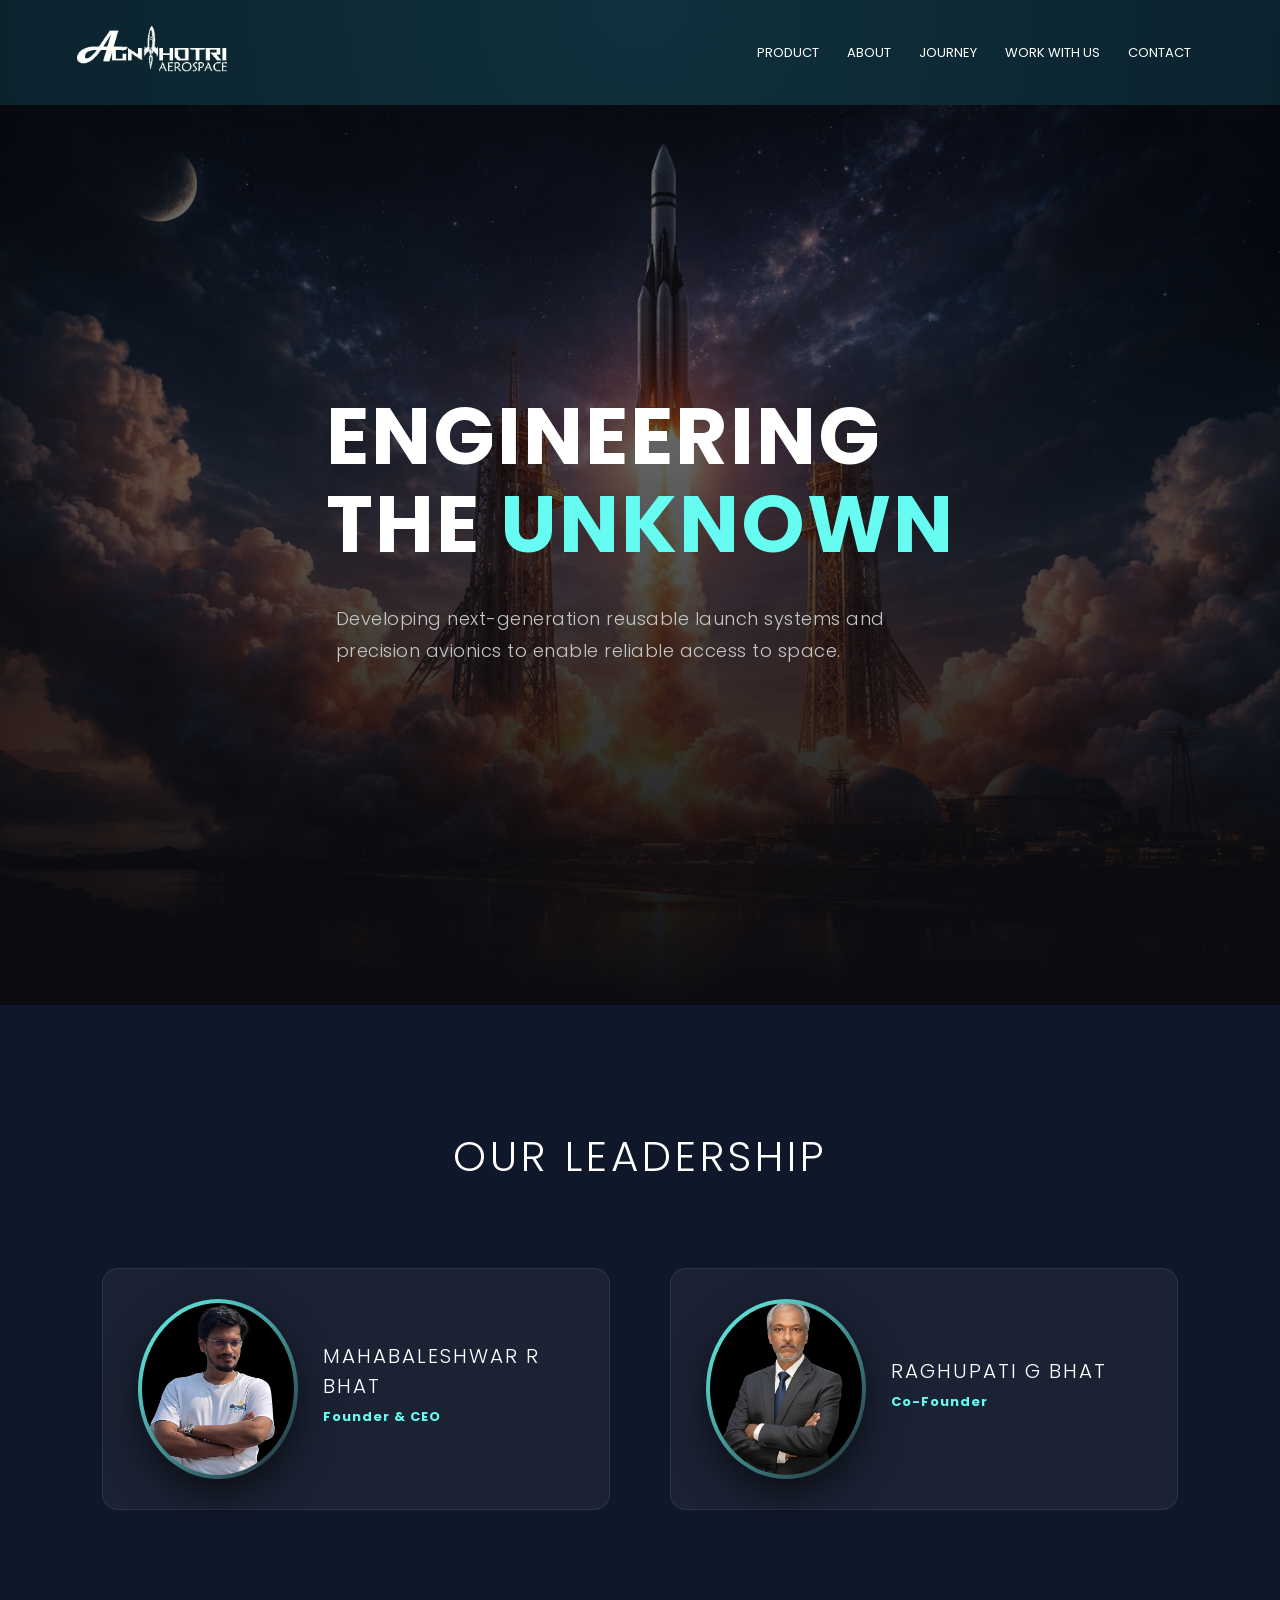
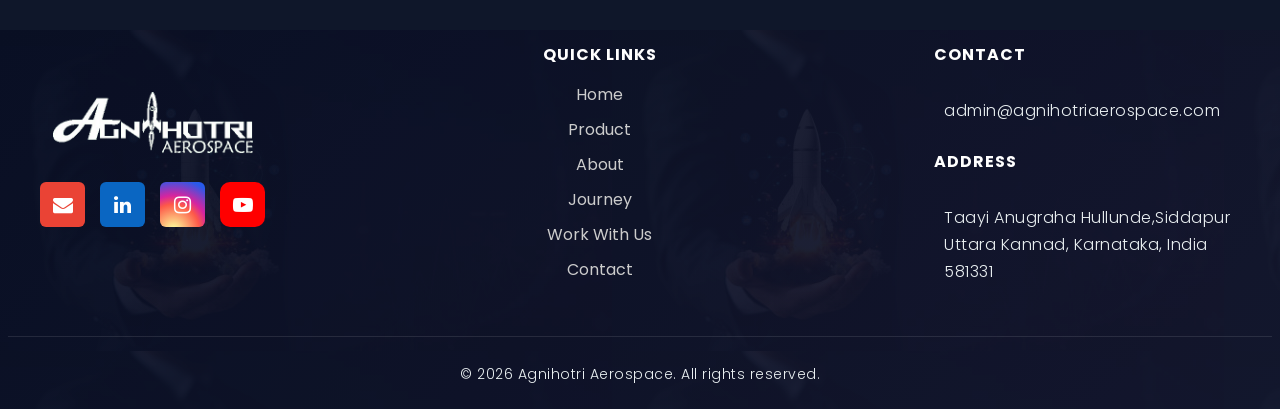
==== commit a240110f: "Update about.html" ====
--- a/about.html
+++ b/about.html
@@ -27,7 +27,7 @@
     100% { opacity: 1; transform: translateY(0); }
 }
 
-*{margin: 3px;padding:0;box-sizing:border-box;}
+*{margin:0;padding:0;box-sizing:border-box;}
 
 body{
 background: radial-gradient(circle at center top,#0f303d 0%,#02050a 100%);
@@ -49,161 +49,6 @@
 .container{max-width:1400px;margin:auto;padding:0 5%;}
 .section-padding{padding:80px 0;}
 .highlight{color:var(--accent);}
-
-/* ================= HEADER ================= */
-
-nav{
-  display:flex;
-  justify-content:space-between;
-  align-items:center;
-  padding:20px 6%;
-  position:fixed;
-  top:0;
-  width:100%;
-  z-index:1000;
-  transition:0.3s ease;
-  
-  /* Optional: Make Nav fade in slightly later */
-  animation: pageLoadFade 2s ease-out forwards;
-}
-
-/* Hide state */
-nav.nav-hide{
-  transform:translateY(-100%);
-}
-
-nav img{width:150px;}
-
-.nav-links{
-flex:1;
-text-align:right;
-}
-
-.nav-links ul li{
-list-style:none;
-display:inline-block;
-padding:8px 12px;
-position:relative;
-}
-
-.nav-links ul li a{
-color:#fff;
-text-decoration:none;
-font-size:13px;
-letter-spacing:1px;
-}
-
-.nav-links ul li::after{
-content:'';
-width:0%;
-height:2px;
-background:#f44336;
-display:block;
-margin:auto;
-transition:.5s;
-}
-.nav-hide {
-  transform: translateY(-100%);
-  transition: 0.3s ease;
-
-}
-
-.nav-links ul li:hover::after{width:100%;}
-
-/* Dropdown */
-/* dropdown menu */
-.dropdown-menu {
-    position: absolute;
-    top: 100%;
-    left: 0;
-
-    width: 180px;
-    background: rgba(10, 18, 40, 0.95);
-
-    border: 1px solid rgba(255, 255, 255, 0.12);
-    border-radius: 6px;
-
-    list-style: none;
-    padding: 6px 0;
-    margin-top: 8px;
-
-    /* animation setup */
-    opacity: 0;
-    visibility: hidden;
-    transform: translateY(10px);
-
-    transition: opacity 0.3s ease,
-                transform 0.3s ease,
-                visibility 0.3s;
-
-    z-index: 1000;
-    overflow: hidden;
-}
-.dropdown:hover .dropdown-menu{
-opacity:1;
-visibility:visible;
-transform:translateY(0);
-}
-
-/* list items */
-.dropdown-menu li {
-    display: block;
-    width: 100%;
-}
-
-.dropdown-menu li a {
-    display: block;
-    padding: 8px 16px;   /* ✅ proper height */
-    color: #ffffff;
-    font-size: 13px;
-    text-decoration: none;
-    text-align: left;
-    white-space: nowrap;
-}
-
-
-/* Mobile */
-nav .fa{display:none;}
-@media(max-width:768px){
-
-  .nav-links {
-    position: absolute;
-    /* Changed gradient to be darker at the top for better icon contrast */
-    background: linear-gradient(#0f172a, #111); 
-    height: 100vh;
-    width: 200px;
-    top: 0;
-    right: -200px;
-    text-align: left;
-    transition: 0.5s; /* 1s is a bit slow for mobile, 0.5s feels snappier */
-    padding-top: 60px; /* Space for the cancel icon */
-    z-index: 1001;
-  }
-
-  .nav-links ul li {
-    display: block;
-    padding: 15px 25px; /* Better touch targets for mobile */
-  }
-
-  /* Target the 'X' specifically inside the nav-links */
-  .nav-links .fa-times {
-    display: block;
-    position: absolute;
-    top: 20px;
-    left: 20px; /* Moves it to the top left of the drawer */
-    color: var(--accent); /* Uses your cyan color so it stands out */
-    font-size: 25px;
-    cursor: pointer;
-  }
-
-  /* The Hamburger Menu button on the main nav */
-  nav > .fa-bars {
-    display: block;
-    color: #fff;
-    font-size: 24px;
-    cursor: pointer;
-  }
-}
 
 .footer-col.links h3,
 .footer-col.contact h3,
@@ -595,4 +440,4 @@
 </script>
 
 </body>
-</html>+</html>
--- a/style.css
+++ b/style.css
@@ -1,8 +1,74 @@
+
+
 * {
     margin: 0;
     padding: 0;
     font-family: 'Poppins', sans-serif;
 }
+html, body {
+    width: 100%;
+    overflow-x: hidden;
+}
+/* ========================================================= */
+/* FIX FOR "DESKTOP SITE" VIEW ON MOBILE PHONES (Portrait)   */
+/* ========================================================= */
+@media (min-width: 769px) and (orientation: portrait) {
+    
+    /* Forces the container to be half the screen instead of full screen */
+    .header {
+        height: 40vh !important; 
+        min-height: 400px;
+        overflow: hidden;
+    }
+
+    /* Ensures the image crops properly like a horizontal banner */
+    .bg-image {
+        height: 100% !important;
+        width: 100% !important;
+        object-fit: cover !important;
+        object-position: center !important;
+    }
+    
+    /* Adjust the text so it stays in the right place inside this smaller box */
+    .text-box1 {
+        top: 50% !important;
+        transform: translateY(-50%) !important;
+    }
+    
+    /* Optional: Apply the same fix to your Space section if it has the same issue */
+    .space-hero {
+        height: 40vh !important;
+        min-height: 400px !important;
+    }
+}
+/* ========================================================= */
+/* FIX FOR "DESKTOP SITE" VIEW ON MOBILE PHONES (Portrait)   */
+/* ========================================================= */
+@media (min-width: 769px) and (orientation: portrait) {
+    
+    /* Forces the Contact Page header image to be 40vh */
+    .sub-header {
+        height: 40vh !important;
+        min-height: 300px !important;
+        background-position: center !important;
+        background-size: cover !important;
+        position: relative !important; /* Required for absolute centering the text */
+        overflow: hidden;
+    }
+
+    /* Centers the "Contact Us" heading perfectly in the middle of the box */
+    .sub-header h1 {
+        margin: 0 !important;
+        position: absolute !important;
+        top: 55% !important; /* Pushed slightly below the nav bar */
+        left: 50% !important;
+        transform: translate(-50%, -50%) !important;
+        font-size: clamp(3rem, 7vw, 5rem) !important; /* Scales font down to fit */
+        width: 100%;
+        text-align: center !important;
+    }
+}
+
 /* Ensure the Header acts as the container */
 /* 1. Reset the Header Container */
 .header {
@@ -14,35 +80,35 @@
     background: none !important; 
 }
 
-
-/* Add this to the top of your CSS */
 /* GLOBAL TEXT STYLES */
 body {
     /* RADIAL SHADING: Center Glow -> Dark Edges */
     background: radial-gradient(circle at center top, #10262e 0%, #02050a 100%);
-    
-    background-attachment: fixed; /* Keeps the shading in place when scrolling */
-    min-height: 100vh;            /* Ensures it covers the full screen */
-    margin: 0;                    /* Removes default browser white bars */
-    
-    /* Font Settings */
+    background-attachment: fixed; 
+    min-height: 100vh;            
+    margin: 0;                    
     color: #ffffff;
+    /* --- PAGE LOAD ANIMATION --- */
+    animation: pageLoadFade 1.5s ease-out forwards;
+}
+
+@keyframes pageLoadFade {
+    0% { opacity: 0; transform: translateY(20px); }
+    100% { opacity: 1; transform: translateY(0); }
 }
 
 p {
-    /* The "Cool Silver" Color - Professional & Easy on eyes */
     color: #e9eff1; 
-    
     font-size: 14px;
-    font-weight: 300; /* Thin, elegant font weight */
-    line-height: 1.8; /* Slightly more spacing for readability */
+    font-weight: 300; 
+    line-height: 1.8; 
     padding: 10px;
-    letter-spacing: 0.5px; /* Adds a high-tech feel */
-}
-/* Style for bold words inside paragraphs */
+    letter-spacing: 0.5px; 
+}
+
 p strong, p b {
-    color: #c7c4c4;       /* "Dark White" / Platinum */
-    font-weight: 700;     /* Extra Bold */
+    color: #c7c4c4;       
+    font-weight: 700;     
     letter-spacing: 0.5px;
 }
 
@@ -53,19 +119,15 @@
     left: 0;
     width: 100%;
     height: 100%;
-    
-    /* SCALING: Cover the screen without stretching */
     object-fit: cover;
     object-position: center;
-
-    /* PURITY: Force 100% visibility and sharpness */
-    opacity: 1 !important;            /* No transparency */
-    filter: none !important;          /* No blur, no contrast changes */
-    backdrop-filter: none !important; /* No glass effects */
-    mix-blend-mode: normal !important; /* No blending with background */
-    
-    z-index: -1; /* Keep it behind the text */
-}
+    opacity: 1 !important;            
+    filter: none !important;          
+    backdrop-filter: none !important; 
+    mix-blend-mode: normal !important; 
+    z-index: -1; 
+}
+
 /* DARK OVERLAY */
 .header::after {
     content: "";
@@ -77,16 +139,17 @@
     background: linear-gradient(rgba(4,9,30,0.7), rgba(127, 143, 206, 0.7));
     z-index: -1;
 }
+
 /* ===================================== */
 /* DEFAULT (Desktop & Large Screens) */
 /* ===================================== */
 .text-box1 {
     position: absolute;
-    top: 50%;                 /* Center vertically */
-    right: 1%;               /* 10% spacing from the right edge */
-    transform: translateY(-50%); /* Adjust vertical alignment */
-    text-align: right;        /* Align the text itself to the right */
-    color: #fff;              /* Default text color is White */
+    top: 50%;                 
+    right: 1%;               
+    transform: translateY(-50%); 
+    text-align: right;        
+    color: #fff;              
     z-index: 2;
 }
 
@@ -96,2129 +159,682 @@
     line-height: 1.1;
     font-weight: 600;
     margin: 0;
-
 }
 
 .text-box1 p {
     margin-top: 25px;
-    text-align: right;   /* keep right aligned */
+    text-align: right;   
     max-width: 500px;
     font-size: clamp(0.9rem, 1.2vw, 16px);
     line-height: 1.6;
 }
 
-/* Grey Text */
-.grey-text {
-    color: #6e6e6e;
-    font-weight: 600;
-}
-
-/* Teal Text */
-.teal-text {
-    color: #00d2be;
-    font-weight: 600;
-}
-
-/* ===================================== */
-/* TABLET */
-/* ===================================== */
-
-@media (max-width: 992px) {
-    .text-box1 {
-        right: 5%;
-        max-width: 450px;
-    }
-}
-
-/* ===================================== */
-/* MOBILE */
-/* ===================================== */
-
-@media (max-width: 768px) {
-
-    .text-box1 {
-        right: 4%;
-        max-width: 90%;
-    }
-
-    .text-box1 h1 {
-        line-height: 1.3;
-    }
-
-    .text-box1 p {
-        max-width: 100%;
-    }
-}
-
-/* ===================================== */
-/* SMALL MOBILE */
-/* ===================================== */
-
-@media (max-width: 480px) {
-
-    .text-box1 {
-        right: 3%;
-        max-width: 95%;
-    }
-
-    .text-box1 h1 {
-        font-size: 1.6rem;
-    }
-
-    .text-box1 p {
-        font-size: 0.9rem;
-    }
-}
+.grey-text { color: #6e6e6e; font-weight: 600; }
+.teal-text { color: #00d2be; font-weight: 600; }
 
 
 /* menu overlay */
 .menu-overlay {
-  position: fixed;
-  inset: 0;
-  background: rgba(0,0,0,0.5);
-  opacity: 0;
-  visibility: hidden;
-  transition: 0.3s ease;
-  z-index: 1000;
-}
-
-.menu-overlay.active {
-  opacity: 1;
-  visibility: visible;
-}
-
-
-nav {
-    display: flex;
-    padding: 2% 6%;
-    justify-content: space-between;
-    align-items: center;
-}
-nav img {
-    width: 150px;
-}
-.nav-links {
-    flex: 1;
-    text-align: right;
-      z-index: 1001;
-}
-.nav-links ul li {
-    list-style: none;
-    display: inline-block;
-    padding: 8px 12px;
+  position: fixed; inset: 0; background: rgba(0,0,0,0.5); opacity: 0; visibility: hidden; transition: 0.3s ease; z-index: 1000;
+}
+.menu-overlay.active { opacity: 1; visibility: visible; }
+
+nav { display: flex; padding: 2% 6%; justify-content: space-between; align-items: center; }
+nav img { width: 150px; }
+.nav-links { flex: 1; text-align: right; z-index: 1001; }
+.nav-links ul li { list-style: none; display: inline-block; padding: 8px 12px; position: relative; }
+.nav-links ul li a { color: #fff; text-decoration: none; font-size: 13px; }
+.nav-links ul li::after { content: ''; width: 0%; height: 2px; background: #f44336; display: block; margin: auto; transition: 0.5s; }
+.nav-links ul li:hover::after { width: 100%; }
+
+.text-box { width: 90%; color: #fff; position: absolute; top: 65%; left: 50%; transform: translate(-50%, -50%); text-align: center; }
+.text-box h1 { font-size: 62px; }
+.text-box p { margin: 10px 0 40px; font-size: 14px; color: #fff; text-align: center; }
+
+/* --- interface download section --- */
+.propulsion-container { position: relative; overflow: hidden; display: flex; flex-wrap: wrap; align-items: center; background: #0b0c10; border-radius: 16px; padding: 40px; margin-top: 50px; }
+.propulsion-text { flex: 1; min-width: 300px; display: flex; flex-direction: column; align-items: center; text-align: center; }
+.propulsion-text h1 { font-size:clamp(24px, 4vw, 36px); margin-bottom: 20px; color: #ffffff; }
+.propulsion-text p { color: #c5c6c7; line-height: 1.6; max-width: 400px; }
+.propulsion-image { flex: 1; min-width: 300px; text-align: center; }
+.propulsion-image img { width: 100%; max-width: 500px; border-radius: 10px; box-shadow: 0 10px 30px rgba(0,0,0,0.5); }
+
+
+
+/* BUTTON STYLES */
+.hero-btn { display: inline-block; text-decoration: none; padding: 12px 34px; font-size: 14px; background: transparent; cursor: pointer; transition: 0.5s; border-radius: 4px; text-transform: uppercase; font-weight: 600; margin-top: 10px; color: #fff; border: 1px solid #fff; }
+.hero-btn:hover { border: 1px solid #f44336; background: #f44336; }
+.red-btn { border: 1px solid #f44336; color: #f44336; background: transparent; }
+.red-btn:hover { background: #f44336; color: #fff; }
+.glow-on-hover { padding: 12px 35px; font-size: 14px; font-weight: 600; letter-spacing: 2px; color: #fff; background: transparent; border: 2px solid var(--accent); border-radius: 50px; cursor: pointer; position: relative; transition: var(--transition); outline: none; text-transform: uppercase; animation: statusPulse 2s infinite ease-in-out; }
+@keyframes statusPulse { 0% { box-shadow: 0 0 0px rgba(0, 210, 190, 0.4); border-color: rgba(0, 210, 190, 0.5); } 50% { box-shadow: 0 0 20px rgba(0, 210, 190, 0.8); border-color: rgba(0, 210, 190, 1); } 100% { box-shadow: 0 0 0px rgba(0, 210, 190, 0.4); border-color: rgba(0, 210, 190, 0.5); } }
+.glow-on-hover:hover { background: var(--accent); color: #02050a; box-shadow: 0 0 30px var(--accent); animation: none; }
+.pay-btn { background: #f44336; color: white; border: none; width: 100%; margin-top: 20px; }
+
+
+/* ============================================== */
+/* --- NEW VISION BOTTOM SECTION (FIXED OVERLAP) --- */
+/* ============================================== */
+.vision-bottom {
+    position: absolute;
+    bottom: 40px;           
+    left: 5%; 
+    right: 5%;
+    width: 90%; 
+    transform: none; 
+    padding: 20px;
+    z-index: 2;
+    box-sizing: border-box;
+}
+
+.vision-bottom p {
+    margin: 0;
+    color: #fff9f9;
+    font-size: clamp(14px, 3.5vw, 16px);
+    line-height: 1.6;
+    text-align: left; 
+}
+
+/* FIX: This stops the paragraph from floating over the heading on mobile */
+@media(max-width: 768px) {
+    .vision-bottom {
+        position: relative !important; /* Forces natural stacking below text-box1 */
+        bottom: auto !important;
+        width: 90%;
+        margin: 40px auto 0 auto !important; 
+        left: 0;
+        right: 0;
+        padding: 0 10px !important;
+        transform: none !important;
+    }
+    .vision-bottom p {
+        text-align: center;
+        font-size: clamp(12px, 3.5vw, 15px);
+    }
+}
+
+
+/* NAVIGATION MOBILE STYLES */
+nav .fa { display: none; }
+@media(max-width:768px){
+  .nav-links { position: absolute; background: linear-gradient(#0f172a, #111); height: auto; width: max-content; min-width: 160px; top: 0; right: -220px; text-align: left; transition: 0.4s; padding: 60px 10px 20px; z-index: 1001; border-radius: 8px 0 0 8px; box-shadow: -5px 0 20px rgba(0,0,0,0.5); }
+  .nav-links ul li{ display:block; padding:12px 20px; }
+  .nav-links ul li a{ font-size:14px; }
+  .nav-links .fa-times{ display:block; position:absolute; top:15px; left:15px; font-size:22px; color:#00d2be; cursor:pointer; }
+  nav > .fa-bars{ display:block; color:#fff; font-size:clamp(15px, 4vw, 24px); cursor:pointer; }
+  .propulsion-container { flex-direction: column; padding: 20px; }
+  .propulsion-text h1 { font-size: clamp(20px, 3vw, 24px); }
+  .modal-content { width: 85%; padding: 25px; }
+}
+@media (max-width: 480px) {
+    html, body {
+        overflow-x: hidden;
+        width: 100%;
+    }
+}
+@media (max-width:768px){
+
+/* header height */
+.header{
+    height:auto;
+    min-height:35vh;
+    padding-bottom:15px;
+}
+
+/* heading stays on right side */
+.text-box1{
+    position:relative;
+    top:auto;
+    right:auto;
+    transform:none;
+    text-align:right;   /* RIGHT ALIGN */
+    margin-top:60px;
+    padding:0 0.2cm;
+}
+
+/* paragraph below heading */
+.vision-bottom{
+    position:relative;
+    bottom:auto;
+    left:auto;
+    right:auto;
+    width:100%;
+    margin-top:10px;
+    padding:0 0.2cm;
+    text-align:left;   /* paragraph readable */
+}
+
+/* paragraph font */
+.vision-bottom p{
+    font-size:clamp(12px, 3.5vw, 15px);
+    line-height:1.5;
+}
+
+
+}
+/* Tablet screen */
+@media (max-width: 768px){
+    .text-box1 h1{
+        font-size: 30px;
+        line-height: 1.2;
+    }
+}
+
+/* Mobile screen */
+@media (max-width: 480px){
+    .text-box1 h1{
+        font-size: 20px;
+        line-height: 1.2;
+    }
+}
+
+.container{max-width:1400px;margin:auto;padding:0 5%;}
+.section-padding{padding:80px 0;}
+.highlight{color:var(--accent);}
+
+/* ================= ABOUT ================= */
+.grid-2{ display:grid; grid-template-columns:1fr 1fr; gap:80px; align-items:center; }
+.about-img{ width:100%; height:400px; object-fit:cover; filter:grayscale(100%); transition:var(--transition); }
+.about-img:hover{filter:grayscale(0);}
+@media(max-width:768px){ .hero-content h1{font-size:3rem;} .grid-2{grid-template-columns:1fr;} }
+.section-padding.container { padding: 50px; border-radius: 12px; border-left: 4px solid var(--accent); background: radial-gradient(circle at top right, rgba(0, 210, 190, 0.15), transparent), linear-gradient(135deg, #050a15 0%, #02050a 100%); box-shadow: 0 20px 40px rgba(0, 0, 0, 0.6); }
+.section-padding.container::before { content: ""; position: absolute; top: 0; right: 0; width: 40px; height: 40px; background: linear-gradient(225deg, var(--accent) 10%, transparent 10%); }
+
+/* --- Course Section --- */
+.course { width: 80%; margin: 0 auto; text-align: center; padding: 40px 0; }
+h1 { font-size: 36px; font-weight: 600; }
+.row { display: flex; justify-content: center; gap: 20px; flex-wrap: wrap; padding-top: 20px; }
+.course-col { flex-basis: 31%; background: #111a2b; border: 1px solid rgba(255, 255, 255, 0.1); border-radius: 10px; margin-bottom: 5%; padding: 20px 12px; box-sizing: border-box; transition: 0.5s; }
+.course-col h3 { text-align: center; font-weight: 600; margin: 10px 0; color: #fff; }
+.course-col p { color: #cfd8dc; }
+@media (max-width: 768px) { .footer-col.links { display: none; } }
+.course-col:hover { box-shadow: 0 0 25px rgba(0, 210, 190, 0.2); transform: translateY(-10px); }
+@media(max-width: 700px) { .row { flex-direction: column; } }
+
+/* --- Campus Section --- */
+.campus { width: 80%; margin: 0 auto; text-align: center; padding: 40px 0; }
+.campus-col { flex-basis: 32%; border-radius: 10px; margin-bottom: 30px; position: relative; overflow: hidden; }
+.campus-col img { width: 100%; display: block; }
+.layer { background: transparent; height: 100%; width: 100%; position: absolute; top: 0; left: 0; transition: 0.5s; }
+.layer:hover { background: rgba(226,0,0,0.7); }
+.layer h3 { width: 100%; font-weight: 500; color: #fff; font-size: 26px; bottom: 0; left: 50%; transform: translateX(-50%); position: absolute; opacity: 0; transition: 0.5s; }
+.layer:hover h3 { bottom: 49%; opacity: 1; }
+
+/* --- Facilities Section --- */
+.facilities { width: 80%; margin: 0 auto; text-align: center; padding: 40px 0; }
+.facilities-col { flex: 1; max-width: 500px; min-height: 420px; background: linear-gradient(145deg, #0a1228, #111a3a); border-radius: 14px; padding: 20px; box-sizing: border-box; color: #fff; display: flex; flex-direction: column; }
+.facilities-col img { width: 100%; height: 230px; object-fit: contain; border-radius: 10px; }
+.facilities-col h3 { margin: 10px 0; font-size: 20px; }
+.facilities-col p { font-size: clamp(14px, 3.5vw, 16px); line-height: 1.6; color: #cfd8dc; }
+@media (max-width: 768px) { .facilities-col { max-width: 100%; min-height: auto; } }
+
+/* --- Testimonials Section --- */
+.testimonials { width: 80%; margin: 0 auto; padding: 40px 0; text-align: center; }
+.testimonial-col { flex-basis: 44%; border-radius: 10px; margin-bottom: 5%; text-align: left; background: #111a2b; border: 1px solid rgba(255, 255, 255, 0.1); padding: 25px; cursor: pointer; display: flex; transition: 0.3s; }
+.testimonial-col:hover { background: #1c263b; box-shadow: 0 10px 20px rgba(0,0,0,0.5); }
+.testimonial-col img { height: 40px; margin-left: 5px; margin-right: 30px; border-radius: 50%; }
+.testimonial-col p { padding: 0; color: #cfd8dc; }
+.testimonial-col h3 { margin-top: 15px; text-align: left; color: #fff; }
+.testimonial-col .fa { color: #f44336; }
+@media(max-width: 700px) { .testimonial-col img { margin-left: 0px; margin-right: 15px; } }
+
+/* --- Call To Action --- */
+.cta { margin: 40px auto; width: 80%; background-image: linear-gradient(rgba(0,0,0,0.7),rgba(0,0,0,0.7)),url(images/banner2.jpg); background-position: center; background-size: cover; border-radius: 10px; text-align: center; padding: 60px 0; }
+.cta h1 { color: #fff; margin-bottom: 40px; padding: 0; }
+@media(max-width: 700px) { .cta h1 { font-size: 24px; } }
+
+/* --- Footer --- */
+.footer { background: linear-gradient(135deg, #0a0f24, #14182e); color: #ccc; padding: 12px 8px 12px; font-family: 'Poppins', sans-serif; position: relative; z-index: 1; min-height: 200px; overflow: hidden; width: 100%; text-align: center; }
+.footer::before { content: ''; position: absolute; top:0; left:0; width:100%; height:100%; background: url('images/stars.jpg') repeat; opacity: 0.05; z-index: -1; }
+.footer-container { display: flex; flex-wrap: wrap; max-width: 1200px; margin: auto; gap: 40px; justify-content: space-between; }
+.footer-col.about h2 { color: #fff; margin-bottom: 12px; font-size: 20px; }
+.footer-col.about p { font-size: clamp(14px, 3.5vw, 16px); line-height: 1.6; max-width: 280px; }
+.footer-socials { margin-top: 20px; display: flex; gap: 15px; }
+.social-icon { width: 45px; height: 45px; display: flex; align-items: center; justify-content: center; font-size: 20px; color: #fff; text-decoration: none; border-radius: 8px; transition: 0.3s ease; }
+.social-icon.email { background: #EA4335; border-radius: 6px; }
+.social-icon.instagram { background: radial-gradient(circle at 30% 107%, #fdf497 0%, #fdf497 5%, #fd5949 45%, #d6249f 60%, #285AEB 90%); border-radius: 6px; }
+.social-icon.youtube { background: #FF0000; border-radius: 10px; }
+.social-icon.linkedin { background: #0A66C2; border-radius: 6px; }
+.social-icon:hover { transform: translateY(-5px); box-shadow: 0 8px 20px rgba(0,0,0,0.3); }
+
+
+.footer-col.contact { text-align: left; display: flex; flex-direction: column; align-items: flex-start; }
+.footer-col.links h3, .footer-col.contact h3 { text-align: left; color: #fff; margin-bottom: 15px; font-size: clamp(14px, 3.5vw, 16px); }
+.footer-col.links ul { list-style: none; padding: 0; margin: 0; }
+.footer-col.links ul li { margin-bottom: 10px; }
+.footer-col.links ul li a { color: #ccc; text-decoration: none; transition: 0.3s; }
+.footer-col.links ul li a:hover { color: #f44336; }
+.footer-col.contact p { margin: 5px 0 15px 0; line-height: 1.7; font-size: clamp(14px, 3.5vw, 16px); width: 100%; text-align: left; }
+.footer-bottom { border-top: 1px solid rgba(255,255,255,0.1); padding-top: 15px; margin-top: 25px; text-align: center; font-size: 13px; }
+.footer-bottom ul { list-style: none; padding: 0; margin: 8px 0 0 0; display: flex; justify-content: center; gap:300px; }
+.footer-bottom ul li a { color: #777; text-decoration: none; transition: 0.3s; }
+.footer-bottom ul li a:hover { color: #f44336; }
+
+@media (max-width: 756px) {
+    .footer {
+        padding: 20px 10px !important;
+        min-height: auto !important;
+    }
+
+    .footer-container {
+        flex-direction: column;
+        gap: 15px !important;
+        align-items: center;
+    }
+
+    /* --- FLUID FONTS START HERE --- */
+
+
+    .footer-col.about p {
+        /* Scales between 11px and 13px */
+        font-size: clamp(11px, 3.5vw, 13px) !important;
+        line-height: 1.4;
+        max-width: 95%; /* Prevents text hitting screen edges */
+    }
+
+    .social-icon {
+        /* Scales icon box between 30px and 38px */
+        width: clamp(30px, 8vw, 38px);
+        height: clamp(30px, 8vw, 38px);
+        font-size: clamp(12px, 4vw, 16px);
+    }
+
+    .footer-col.links h3, 
+    .footer-col.contact h3 {
+        font-size: clamp(13px, 4.5vw, 15px) !important;
+        margin-bottom: 5px;
+    }
+
+    .footer-col.contact p,
+    .footer-col.links ul li a {
+        /* Keeps legal/contact text calm and tiny but readable */
+        font-size: clamp(11px, 3.2vw, 13px) !important;
+    }
+
+    .footer-bottom ul li a {
+        /* Smallest text for the very bottom */
+        font-size: clamp(9px, 3vw, 11px) !important;
+    }
+
+    /* --- FIX FOR ULTRA NARROW (1px to 300px) --- */
+    .footer-bottom ul {
+        flex-direction: row; 
+        flex-wrap: wrap; 
+        justify-content: center;
+        gap: 8px 15px !important; /* Horizontal gap 15px, Vertical 8px if they wrap */
+    }
+  .footer-bottom p {
+    font-size:clamp(8px, 3vw, 14px);
+    text-align: center;
+}
+}
+/* Desktop logo size */
+.footer-col.about h2 img {
+    width: 200px;
+    height: auto;
+}
+
+/* Mobile adjustment */
+@media (max-width: 480px) {
+    .footer-col.about h2 img {
+        width: 40vw;   /* adjusts based on screen width */
+        max-width: 160px;
+        height: auto;
+    }
+}
+/* ------- Sub Header ------- */
+.sub-header { height: 50vh; width: 100%; background-image: linear-gradient(rgba(4,9,30,0.7), rgba(4,9,30,0.7)), url(images/immm.png); background-position: center; background-size: cover; text-align: center; color: #fff; }
+.sub-header h1 { margin-top: 100px; }
+@media (max-width: 768px) { 
+  .sub-header { 
+    height: 40vh; 
     position: relative;
-}
-.nav-links ul li a {
-    color: #fff;
-    text-decoration: none;
-    font-size: 13px;
-}
-.nav-links ul li::after {
-    content: '';
-    width: 0%;
-    height: 2px;
-    background: #f44336;
-    display: block;
-    margin: auto;
-    transition: 0.5s;
-}
-.nav-links ul li:hover::after {
-    width: 100%;
-}
-.text-box {
-    width: 90%;
-    color: #fff;
-    position: absolute;
-    top: 65%;
-    left: 50%;
-    transform: translate(-50%, -50%);
-    text-align: center;
-}
-.text-box h1 {
-    font-size: 62px;
-}
-.text-box p {
-    margin: 10px 0 40px;
-    font-size: 14px;
-    color: #fff;
-    text-align: center;
-}
-.hero-btn {
-    display: inline-block;
-    text-decoration: none;
-    color: #fff;
-    border: 1px solid #fff;
-    padding: 12px 34px;
-    font-size: 13px;
-    background: transparent;
-    position: relative;
-    cursor: pointer;
-}
-
-.hero-btn:hover {
-    border: 1px solid #f44336;
-    background: #f44336;
-    transition: 1s;
-}
-
-/* --- interface download section --- */
-/* =========================================
-   INTERFACE SECTION & PAYMENT MODAL
-   ========================================= */
-
-/* Ensure the main container is the reference point for the popup */
-.propulsion-container {
-    position: relative;
-    overflow: hidden; /* Keeps the modal within the rounded box corners */
-    display: flex;
-    flex-wrap: wrap;
-    align-items: center;
-    background: #0b0c10; /* Match your site's dark theme */
-    border-radius: 16px;
-    padding: 40px;
-    margin-top: 50px;
-}
-
-/* 1. Center alignment for the text side */
-.propulsion-text {
-    flex: 1;
-    min-width: 300px;
-    display: flex;
-    flex-direction: column;
-    align-items: center; /* Centers the H1, P, and Button */
-    text-align: center;
-}
-
-.propulsion-text h1 {
-    font-size: 36px;
-    margin-bottom: 20px;
-    color: #ffffff;
-}
-
-.propulsion-text p {
-    color: #c5c6c7;
-    line-height: 1.6;
-    max-width: 400px;
-}
-
-/* 2. Image side */
-.propulsion-image {
-    flex: 1;
-    min-width: 300px;
-    text-align: center;
-}
-
-.propulsion-image img {
-    width: 100%;
-    max-width: 500px;
-    border-radius: 10px;
-    box-shadow: 0 10px 30px rgba(0,0,0,0.5);
-}
-
-/* 3. THE PAYMENT INTERFACE (Modal Overlay) */
-.modal {
-    display: none; /* Hidden by default */
-    position: absolute; /* Locks inside the propulsion-container */
-    top: 0;
-    left: 0;
-    width: 100%;
-    height: 100%;
-    background-color: rgba(10, 15, 30, 0.92); /* Dark overlay */
-    backdrop-filter: blur(12px); /* Blurs the background content */
-    z-index: 100;
-}
-
-/* The small interface box inside the modal */
-.modal-content {
-    background-color: #0b0f1a;
+    /* Removed the linear-gradient to make the background plain/clear */
+    background-image:url(images/immm.png); 
+    background-position: center;
+    background-size: cover;
+  } 
+
+  /* This centers your "WORK WITH US" text exactly in the middle */
+  .sub-header h1 { 
+    font-size: 6.5vw;
+    margin: 0;
     position: absolute;
     top: 50%;
     left: 50%;
-    transform: translate(-50%, -50%); /* Perfectly centers the box */
-    padding: 40px 30px;
-    border: 1px solid #f44336; /* Red aerospace accent */
-    width: 90%;
-    max-width: 380px;
+    transform: translate(-50%, -50%);
+    width: 100%;
     text-align: center;
-    border-radius: 12px;
-    box-shadow: 0 0 40px rgba(244, 67, 54, 0.25);
-}
-
-/* Close button style */
-.close {
-    position: absolute;
-    right: 20px;
-    top: 15px;
-    color: #fff;
-    font-size: 28px;
-    font-weight: bold;
-    cursor: pointer;
-    transition: 0.3s;
-}
-
-.close:hover {
-    color: #f44336;
-}
-
-/* 4. BUTTON STYLES */
-.hero-btn {
-    display: inline-block;
-    text-decoration: none;
-    padding: 12px 34px;
-    font-size: 14px;
-    background: transparent;
-    cursor: pointer;
-    transition: 0.5s;
-    border-radius: 4px;
-    text-transform: uppercase;
-    font-weight: 600;
-    margin-top: 10px;
-}
-
-.red-btn {
-    border: 1px solid #f44336;
-    color: #f44336;
-}
-
-.red-btn:hover {
-    background: #f44336;
-    color: #fff;
-}
-/* Professional Curved & Blinking Button */
-.glow-on-hover {
-    padding: 12px 35px;
-    font-size: 14px;
-    font-weight: 600;
-    letter-spacing: 2px;
-    color: #fff;
-    background: transparent;
-    border: 2px solid var(--accent); /* Teal border */
-    border-radius: 50px;             /* The "Curve" - Pill shape */
-    cursor: pointer;
-    position: relative;
-    transition: var(--transition);
-    outline: none;
-    text-transform: uppercase;
-    
-    /* The "Blink" Effect - Base Animation */
-    animation: statusPulse 2s infinite ease-in-out;
-}
-
-/* Blinking/Pulsing Animation */
-@keyframes statusPulse {
-    0% {
-        box-shadow: 0 0 0px rgba(0, 210, 190, 0.4);
-        border-color: rgba(0, 210, 190, 0.5);
-    }
-    50% {
-        box-shadow: 0 0 20px rgba(0, 210, 190, 0.8);
-        border-color: rgba(0, 210, 190, 1);
-    }
-    100% {
-        box-shadow: 0 0 0px rgba(0, 210, 190, 0.4);
-        border-color: rgba(0, 210, 190, 0.5);
-    }
-}
-
-/* Hover State: Solid Glow */
-.glow-on-hover:hover {
-    background: var(--accent);
-    color: #02050a;
-    box-shadow: 0 0 30px var(--accent);
-    animation: none; /* Stop blinking on hover */
-}
-
-/* Specific style for the final Pay button */
-.pay-btn {
-    background: #f44336;
-    color: white;
-    border: none;
-    width: 100%;
-    margin-top: 20px;
-}
-
-/* =========================================
-   RESPONSIVE DESIGN
-   ========================================= */
-@media(max-width: 768px) {
-    .propulsion-container {
-        flex-direction: column;
-        padding: 20px;
-    }
-    .propulsion-text h1 {
-        font-size: 28px;
-    }
-    .modal-content {
-        width: 85%;
-        padding: 25px;
-    }
-}
-
-/* --- NEW VISION BOTTOM SECTION --- */
-/* Update the container to position it on the RIGHT side */
-/* --- NEW VISION BOTTOM SECTION --- */
-.vision-bottom {
-    position: absolute;
-    bottom: 40px;           /* Distance from bottom */
-    
-    /* Create the 2cm gap on both sides */
-    left: 2cm; 
-    right: 2cm;
-    
-    /* Remove width: 45% so it can stretch to both edges */
-    width: auto; 
-    
-    /* Reset transform if it was used for centering before */
-    transform: none; 
-    
-    /* Visual styles */
-    padding: 20px;
-    z-index: 2;
-    
-    /* Optional: semi-transparent background to make text readable */
-    
-}
-
-/* Update paragraph styles */
-.vision-bottom p {
-    margin: 0;
-    color: #fff9f9;
-    font-size: 15px;
-    line-height: 1.6;
-    
-    /* Standard left alignment for readability across the full width */
-    text-align: left; 
-}
-
-/* Mobile Responsive: Center it back on small screens */
-@media(max-width: 700px) {
-    .vision-bottom {
-        width: auto;
-        right: 5%;
-        left: 5%;
-        transform: none; /* Centers it again on mobile */
-        text-align: center;
-        bottom: 20px;
-        padding: 15px;
-    }
-    .vision-bottom p {
-        text-align: center;
-    }
-}
-
-nav .fa {
-    display: none;
-}
-@media(max-width:768px){
-
-  .nav-links {
-    position: absolute;
-    /* Changed gradient to be darker at the top for better icon contrast */
-    background: linear-gradient(#0f172a, #111); 
-    height: 100vh;
-    width: 200px;
-    top: 0;
-    right: -200px;
-    text-align: left;
-    transition: 0.5s; /* 1s is a bit slow for mobile, 0.5s feels snappier */
-    padding-top: 60px; /* Space for the cancel icon */
-    z-index: 1001;
+    color: #fff; /* Keeps text white so it's visible */
   }
 
-  .nav-links ul li {
-    display: block;
-    padding: 15px 25px; /* Better touch targets for mobile */
-  }
-
-  /* Target the 'X' specifically inside the nav-links */
-  .nav-links .fa-times {
-    display: block;
-    position: absolute;
-    top: 20px;
-    left: 20px; /* Moves it to the top left of the drawer */
-    color: var(--accent); /* Uses your cyan color so it stands out */
-    font-size: 25px;
-    cursor: pointer;
-  }
-  
-
-  /* The Hamburger Menu button on the main nav */
-  nav > .fa-bars {
-    display: block;
-    color: #fff;
-    font-size: 24px;
-    cursor: pointer;
-  }
-}
-
-.container{max-width:1400px;margin:auto;padding:0 5%;}
-.section-padding{padding:80px 0;}
-.highlight{color:var(--accent);}
-/* ================= ABOUT ================= */
-
-.grid-2{
-display:grid;
-grid-template-columns:1fr 1fr;
-gap:80px;
-align-items:center;
-}
-
-.about-img{
-width:100%;
-height:400px;
-object-fit:cover;
-filter:grayscale(100%);
-transition:var(--transition);
-}
-
-.about-img:hover{filter:grayscale(0);}
-
-@media(max-width:768px){
-.hero-content h1{font-size:3rem;}
-.grid-2{grid-template-columns:1fr;}
-}
-.section-padding.container {
-    padding: 50px;
-    border-radius: 12px;
-    border-left: 4px solid var(--accent);
-    /* Deep dark blue to black gradient with a teal glow in the corner */
-    background: radial-gradient(circle at top right, rgba(0, 210, 190, 0.15), transparent), 
-                linear-gradient(135deg, #050a15 0%, #02050a 100%);
-    box-shadow: 0 20px 40px rgba(0, 0, 0, 0.6);
-}
-/* Optional: Add a decorative 'Corner Notch' for a high-tech look */
-.section-padding.container::before {
-    content: "";
+  /* This keeps logo left and dropdown right at the top */
+  nav {
     position: absolute;
     top: 0;
-    right: 0;
-    width: 40px;
-    height: 40px;
-    background: linear-gradient(225deg, var(--accent) 10%, transparent 10%);
-}
-
-
-/* --- Course Section --- */
-.course {
-    width: 80%;
-    margin: 0 auto;
-    text-align: center;
-    padding: 40px 0;
-}
-h1 {
-    font-size: 36px;
-    font-weight: 600;
-}
-
-.row {
+    width: 100%;
     display: flex;
-    justify-content: center;
-    gap: 20px;           /* space between cards */
-    flex-wrap: wrap;
-    padding-top: 20px;
-}
-.course-col {
-    flex-basis: 31%;
-    /* PROFESSIONAL DARK THEME */
-    background: #111a2b; /* Dark Space Navy */
-    border: 1px solid rgba(255, 255, 255, 0.1); /* Subtle glass border */
-    border-radius: 10px;
-    margin-bottom: 5%;
-    padding: 20px 12px;
+    justify-content: space-between;
+    align-items: center;
+    padding: 3vw 5vw; /* Padding also scales with screen */
     box-sizing: border-box;
-    transition: 0.5s;
-}
-
-.course-col h3 {
-    text-align: center;
-    font-weight: 600;
-    margin: 10px 0;
-    color: #fff; /* Ensure title is white */
-}
-.course-col p {
-    color: #cfd8dc; /* Soft Silver for readability */
-}
-/* Hide Quick Links on mobile (screens smaller than 768px) */
-@media (max-width: 768px) {
-    .footer-col.links {
-        display: none;
-    }
-}
-
-.course-col:hover {
-    /* Cyan Aerospace Glow */
-    box-shadow: 0 0 25px rgba(0, 210, 190, 0.2); 
-    transform: translateY(-10px);
-}
-@media(max-width: 700px) {
-    .row {
-        flex-direction: column;
-    }
-}
-
-/* --- Campus Section --- */
-.campus {
-    width: 80%;
-    margin: 0 auto;
-    text-align: center;
-    padding: 40px 0;
-}
-.campus-col {
-    flex-basis: 32%;
-    border-radius: 10px;
-    margin-bottom: 30px;
-    position: relative;
-    overflow: hidden;
-}
-.campus-col img {
-    width: 100%;
-    display: block;
-}
-.layer {
-    background: transparent;
-    height: 100%;
-    width: 100%;
-    position: absolute;
-    top: 0;
-    left: 0;
-    transition: 0.5s;
-}
-.layer:hover {
-    background: rgba(226,0,0,0.7);
-}
-.layer h3 {
-    width: 100%;
-    font-weight: 500;
+  }
+
+  /* Scalable Logo */
+  nav img {
+    width: 25vw; 
+    height: auto;
+  }
+
+  /* Scalable Dropdown (Hamburger) Icon */
+  .fa-bars, .menu-icon img {
+    font-size: 7vw; /* If using an icon font */
+    width: 8vw;    /* If using an image */
     color: #fff;
-    font-size: 26px;
-    bottom: 0;
-    left: 50%;
-    transform: translateX(-50%);
-    position: absolute;
-    opacity: 0;
-    transition: 0.5s;
-}
-.layer:hover h3 {
-    bottom: 49%;
-    opacity: 1;
-}
-
-/* --- popupSection --- */
-
-
-/* --- Facilities Section --- */
-.facilities {
-    width: 80%;
-    margin: 0 auto;
-    text-align: center;
-    padding: 40px 0;
-}
-/* CARD / BOX */
-.facilities-col {
-    flex: 1;              /* both take equal width */
-    max-width: 500px;     /* keeps them from stretching too much */
-    min-height: 420px;    /* SAME HEIGHT */
-    
-    background: linear-gradient(145deg, #0a1228, #111a3a);
-    border-radius: 14px;
-    padding: 20px;
-    box-sizing: border-box;
-    color: #fff;
-
+  }
+}
+
+/* ------- About Us Page ------- */
+.about-us { width: 80%; margin: 0 auto; padding: 40px 0; text-align: center; }
+.about-col { flex-basis: 48%; padding: 30px 2px; }
+.about-col img { width: 100%; }
+.about-col p { padding: 15px 0 25px; color: rgb(199, 197, 197); }
+.avionics-list { list-style: none; padding-left: 0; }
+.avionics-list li { position: relative; padding-left: 30px; margin-bottom: 12px; }
+.avionics-list li::before { content: "\27a4"; position: absolute; left: 0; top: 0; color: #6e76e9; font-weight: bold; }
+#more-content { display: none; overflow: hidden; transition: all 0.5s ease-in-out; }
+#more-content.show { display: block; animation: slideDown 0.8s ease-out; }
+@keyframes slideDown { from { opacity: 0; transform: translateY(-20px); } to { opacity: 1; transform: translateY(0); } }
+.hide-btn { opacity: 0.5; pointer-events: none; cursor: default; content: "READING..."; }
+
+/* ------- Blog Page ------- */
+.blog-content { width: 80%; margin: 0 auto; padding: 60px 0; }
+.blog-left { flex-basis: 65%; }
+.blog-left img { width: 100%; height: 300px; }
+.blog-left h2 { color: #e6e0e0; font-weight: 600; margin: 30px 0; display: flex; justify-content: center; }
+.blog-left p { color: #999; padding: 0; }
+.blog-right { flex-basis: 32%; }
+.blog-right h3 { background: #f44336; color: #fff; padding: 7px 0; font-size: 16px; margin-bottom: 20px; }
+.blog-right div { display: flex; align-items: center; justify-content: space-between; color: #555; padding: 8px 0; box-sizing: border-box; }
+.comment-box { border: 1px solid #ccc; margin: 50px 0; padding: 10px 20px; }
+.comment-box h3 { text-align: left; }
+.comment-form input, .comment-form textarea { width: 100%; padding: 10px; margin: 15px 0; box-sizing: border-box; border: none; outline: none; background: #f0f0f0; }
+.sales-note { font-size: 8px !important; color: rgba(0, 210, 190, 0.7); text-transform: uppercase; letter-spacing: 1.5px; margin-top: 8px; font-weight: 500; display: block; opacity: 0.9; }
+
+/* ================= CONTACT SECTION UPDATED FIX ================= */
+
+.contact-us {
+    width: 90%; 
+    margin: auto;
+    padding: 60px 0;
+}
+
+/* Ensure the row allows wrapping so columns stack */
+.contact-us .row {
     display: flex;
-    flex-direction: column;
-}
-
-.facilities-col img {
-    width: 100%;
-    height: 230px;
-    object-fit: contain;
-    border-radius: 10px;
-}
-
-/* TITLE */
-.facilities-col h3 {
-    margin: 10px 0;
-    font-size: 20px;
-}
-
-/* PARAGRAPH */
-.facilities-col p {
-    font-size: 14px;
-    line-height: 1.6;
-    color: #cfd8dc;
-}
-/* --- Testimonials Section --- */
-.testimonials {
-    width: 80%;
-    margin: 0 auto;
-    padding: 40px 0;
-    text-align: center;
-}
-.testimonial-col {
-    flex-basis: 44%;
-    border-radius: 10px;
-    margin-bottom: 5%;
-    text-align: left;
-    
-    /* PROFESSIONAL DARK THEME */
-    background: #111a2b; /* Dark Space Navy */
-    border: 1px solid rgba(255, 255, 255, 0.1);
-    
-    padding: 25px;
-    cursor: pointer;
-    display: flex;
-    transition: 0.3s;
-}
-
-.testimonial-col:hover {
-    background: #1c263b; /* Slightly lighter on hover */
-    box-shadow: 0 10px 20px rgba(0,0,0,0.5);
-}
-
-.testimonial-col h3 {
-    margin-top: 15px;
-    text-align: left;
-    color: #fff;
-}
-.testimonial-col img {
-    height: 40px;
-    margin-left: 5px;
-    margin-right: 30px;
-    border-radius: 50%;
-}
-.testimonial-col p {
-    padding: 0;
-    color: #cfd8dc; /* Cool Silver for readability */
-}
-.testimonial-col h3 {
-    margin-top: 15px;
-    text-align: left;
-}
-.testimonial-col .fa {
-    color: #f44336;
-}
-@media(max-width: 700px) {
-    .testimonial-col img {
-        margin-left: 0px;
-        margin-right: 15px;
-    }
-}
-@media (max-width: 768px) {
-    .facilities-col {
-        max-width: 100%;
-        min-height: auto;
-    }
-}
-
-
-/* --- Call To Action --- */
-.cta {
-    margin: 40px auto;
-    width: 80%;
-    background-image: linear-gradient(rgba(0,0,0,0.7),rgba(0,0,0,0.7)),url(images/banner2.jpg);
-    background-position: center;
-    background-size: cover;
-    border-radius: 10px;
-    text-align: center;
-    padding: 60px 0;
-}
-.cta h1 {
-    color: #fff;
-    margin-bottom: 40px;
-    padding: 0;
-}
-@media(max-width: 700px) {
-    .cta h1 {
-        font-size: 24px;
-    }
-}
-
-/* --- Footer --- */
-
-
-.footer h4 {
-    margin-bottom: 25px;
-    margin-top: 20px;
-    font-weight: 600;
-}
-.footer-socials {
-    display: flex;
-    gap: 15px;
-    margin-top: 15px;
-}
-
-.social-icon {
-    width: 45px;
-    height: 45px;
-    display: flex;
-    align-items: center;
-    justify-content: center;
-    font-size: 20px;
-    color: #fff;
-    text-decoration: none;
-
-    border-radius: 8px;   /* ← THIS makes it square with soft edges */
-    transition: 0.3s ease;
-}
-
-/* Email */
-.social-icon.email {
-    background: #EA4335;
-       border-radius: 6px;
-}
-
-/* Instagram Official Gradient */
-.social-icon.instagram {
-    background: radial-gradient(circle at 30% 107%, 
-        #fdf497 0%, #fdf497 5%, 
-        #fd5949 45%, #d6249f 60%, #285AEB 90%);
-           border-radius: 6px;
-}
-
-/* YouTube */
-.social-icon.youtube {
-    background: #FF0000;
-      border-radius: 10px; 
-}
-
-/* LinkedIn */
-.social-icon.linkedin {
-    background: #0A66C2;
-       border-radius: 6px;
-}
-
-/* Hover Effect */
-.social-icon:hover {
-    transform: translateY(-5px);
-    box-shadow: 0 8px 20px rgba(0,0,0,0.3);
-}
-
-.fa-heart-o {
-    color: #f44336;
-}
-/* ------- Sub Header (For all inner pages) ------- */
-.sub-header {
-    height: 50vh;
-    width: 100%;
-    background-image: linear-gradient(rgba(4,9,30,0.7), rgba(4,9,30,0.7)), url(images/immm.png);
-    background-position: center;
-    background-size: cover;
-    text-align: center;
-    color: #fff;
-}
-.sub-header h1 {
-    margin-top: 100px;
-}
-
-/* ------- About Us Page ------- */
-.about-us {
-    width: 80%;
-    margin:  0 auto;
-    padding: 40px 0;
-    text-align: center;
-}
-.about-col {
-    flex-basis: 48%;
-    padding: 30px 2px;
-}
-.about-col img {
-    width: 100%;
-}
-.about-col h1 {
-    padding-top: 0;
-}
-.about-col p {
-    padding: 15px 0 25px;
-    color: rgb(199, 197, 197)
-}
-.red-btn {
-    border: 1px solid #f44336;
-    background: transparent;
-    color: #f44336;
-}
-.red-btn:hover {
-    color: #fff;
-}
-.avionics-list {
-    list-style: none;      /* remove default bullets */
-    padding-left: 0;
-}
-
-.avionics-list li {
-    position: relative;
-    padding-left: 30px;    /* space for arrow */
-    margin-bottom: 12px;
-}
-
-.avionics-list li::before {
-    content: "\27a4";         /* arrow symbol */
-    position: absolute;
-    left: 0;
-    top: 0;
-    color: #6e76e9;        /* your accent color */
-    font-weight: bold;
-}
-
-
-/* ------- avionics hover button details ------- */
-/* --- HIDDEN CONTENT ANIMATION --- */
-#more-content {
-    display: none;
-    overflow: hidden;
-    transition: all 0.5s ease-in-out;
-}
-
-#more-content.show {
-    display: block;
-    animation: slideDown 0.8s ease-out;
-}
-
-@keyframes slideDown {
-    from { opacity: 0; transform: translateY(-20px); }
-    to { opacity: 1; transform: translateY(0); }
-}
-
-/* --- BUTTON FADE OUT EFFECT --- */
-/* We add this class via Javascript when clicked */
-.hide-btn {
-    opacity: 0.5; /* Dims the button */
-    pointer-events: none; /* Makes it unclickable */
-    cursor: default;
-    content: "READING...";
-}
-
-/* ------- Blog Page Content ------- */
-.blog-content {
-    width: 80%;
-    margin: 0 auto;
-    padding: 60px 0;
-}
-.blog-left {
-    flex-basis: 65%;
-}
-.blog-left img {
-    width: 100%;
-    height: 300px;
-}
-.blog-left h2 {
-    color: #e6e0e0;
-    font-weight: 600;
-    margin: 30px 0;
-    display: flex;
-    justify-content: center;
-
-}
-.blog-left p {
-    color: #999;
-    padding: 0;
-}
-.blog-right {
-    flex-basis: 32%;
-}
-.blog-right h3 {
-    background: #f44336;
-    color: #fff;
-    padding: 7px 0;
-    font-size: 16px;
-    margin-bottom: 20px;
-}
-.blog-right div {
-    display: flex;
-    align-items: center;
+    flex-wrap: wrap; 
     justify-content: space-between;
-    color: #555;
-    padding: 8px 0;
-    box-sizing: border-box;
-}
-
-/* ------- Blog Page Comment Box ------- */
-.comment-box {
-    border: 1px solid #ccc;
-    margin: 50px 0;
-    padding: 10px 20px;
-}
-.comment-box h3 {
-    text-align: left;
-}
-.comment-form input, .comment-form textarea {
-    width: 100%;
-    padding: 10px;
-    margin: 15px 0;
-    box-sizing: border-box;
-    border: none;
-    outline: none;
-    background: #f0f0f0;
-}
-.comment-form button {
-    margin: 10px 0;
-}
-@media(max-width: 700px) {
-    .sub-header h1 {
-        font-size: 24px;
-    }
-}
-.sales-note {
-    /* Precise 8px sizing */
-    font-size: 8px !important;
-    
-    /* Muted Teal: Fits the Agnihotri Aerospace theme */
-    color: rgba(0, 210, 190, 0.7); 
-    
-    /* UI Polish */
-    text-transform: uppercase;
-    letter-spacing: 1.5px; /* High spacing makes tiny text look 'premium' */
-    margin-top: 8px;
-    font-weight: 500;
-    display: block;
-    opacity: 0.9;
-}
-/* ------- Contact Page ------- */
-.location {
-    width: 80%;
-    margin: auto;
-    padding: 40px 0;
-}
-.location iframe {
-    width: 100%;
-}
-.contact-us {
-    width: 80%;
-    margin: auto;
-}
+}
+
 .contact-col {
     flex-basis: 48%;
     margin-bottom: 30px;
 }
+
 .contact-col div {
     display: flex;
-    align-items: center;
-    margin-bottom: 40px;
-}
+    align-items: flex-start; 
+    margin-bottom: 30px;
+}
+
 .contact-col div .fa {
-    font-size: 28px;
+    font-size: clamp(20px, 5vw, 24px); 
     color: #f44336;
-    margin: 10px;
-    margin-right: 30px;
-}
+    margin-right: 20px;
+    margin-top: 5px;
+}
+
+/* Fluid Typography for Headings (Matching Footer) */
+.contact-col div h5 {
+    /* Desktop size */
+    font-size: 20px; 
+    margin-bottom: 3px;
+    color: #ffffff; 
+    font-weight: 600;
+    /* ADD THIS: Prevents heading from overflowing on very narrow screens */
+    word-break: break-word; 
+}
+/* Fluid Typography for Paragraphs & Gmail (Matching Footer) */
 .contact-col div p {
-    padding: 0;
-}
-.contact-col div h5 {
-    font-size: 20px;
-    margin-bottom: 5px;
-    color: #555;
-    font-weight: 400;
-}
-.contact-col input, .contact-col textarea {
+    /* Using clamp for fluid scaling */
+    font-size: clamp(11px, 3.5vw, 14px) !important; 
+    line-height: 1.6;
+    color: #cfd8dc;
+    padding: 0 !important; 
+    margin: 0;
+    word-break: break-all;
+    overflow-wrap: anywhere;
+}
+
+/* Form Input Adjustments - Fixed "Cutting" Box Issue */
+.contact-col input, 
+.contact-col textarea {
     width: 100%;
-    padding: 15px;
-    margin-bottom: 17px;
-    outline: none;
-    border: 1px solid #ccc;
+    padding: 12px;
+    margin-bottom: 15px;
+    background: rgba(255, 255, 255, 0.05);
+    border: 1px solid rgba(255, 255, 255, 0.1);
+    color: #fff;
+    border-radius: 6px;
+    font-size: 14px;
+    /* This ensures padding doesn't push the box off-screen */
+    box-sizing: border-box; 
+}
+
+@media (max-width: 768px) {
+    .contact-us {
+        width: 95%; /* More space on small screens */
+    }
+
+    .contact-us .row {
+        flex-direction: column; /* Stacks the info and the form vertically */
+    }
+    
+    .contact-col {
+        flex-basis: 100%;
+        width: 100%;
+    }
+
+    .contact-col div {
+        margin-bottom: 25px;
+        padding-left: 5px;
+    }
+    .contact-col div h5 {
+        /* Matches your footer heading size (14px to 18px) */
+        font-size: clamp(11px, 3.5vw, 13px) !important;
+        word-break: break-word; /* Ensures long words in title wrap */
+    }
+
+    /* SPECIFIC P MOBILE SIZE */
+    .contact-col div p {
+        font-size: clamp(11px, 3.5vw, 13px) !important;
+    }
+
+    .contact-col div .fa {
+        margin-right: 15px;
+    }
+}
+/* dropdown box */
+.dropdown { position: relative; }
+.dropdown-menu { position: absolute; top: 100%; left: 0; width: 180px; background: rgba(10, 18, 40, 0.95); border: 1px solid rgba(255, 255, 255, 0.12); border-radius: 6px; list-style: none; padding: 6px 0; margin-top: 8px; opacity: 0; visibility: hidden; transform: translateY(10px); transition: opacity 0.3s ease, transform 0.3s ease, visibility 0.3s; z-index: 1000; overflow: hidden; }
+.dropdown:hover .dropdown-menu { opacity: 1; visibility: visible; transform: translateY(0); }
+.dropdown-menu li { display: block; width: 100%; }
+.dropdown-menu li a { display: block; padding: 8px 16px; color: #ffffff; font-size: 13px; text-decoration: none; text-align: left; white-space: nowrap; }
+.dropdown-menu li a:hover { background: rgba(12, 228, 66, 0.18); }
+#typing { border-right: 3px solid #fff; padding-right: 6px; white-space: nowrap; animation: blink 0.7s infinite; }
+@keyframes blink { 0% { border-color: transparent; } 50% { border-color: #fff; } 100% { border-color: transparent; } }
+
+/* ===== PROPULSION & AVIONICS SECTION ===== */
+.propulsions { width: 80%; margin: auto; padding: 40px 0; }
+.propulsions-container { display: flex; flex-direction: column; gap: 50px; background: rgba(255, 255, 255, 0.03); backdrop-filter: blur(20px); -webkit-backdrop-filter: blur(20px); border: none !important; box-shadow: 0 4px 30px rgba(17, 17, 17, 0.2); border-radius: 20px; padding: 60px; }
+.propulsions-top-row { display: flex; align-items: center; justify-content: space-between; gap: 50px; width: 100%; }
+.propulsions-text { flex: 1; }
+.propulsions-text h1 { font-size:clamp(24px, 5vw, 42px); margin-bottom: 25px; color: #ffffff; text-shadow: 0 0 15px rgba(0, 210, 190, 0.4); }
+.propulsions-text p { font-size: clamp(14px, 3.5vw, 16px); line-height: 1.8; color: #e6e6e6; }
+.propulsions-image { flex: 1; display: flex; justify-content: center; align-items: center; }
+.propulsions-image img { width: 100%; max-width: 450px; border-radius: 12px; object-fit: cover; border: none !important; outline: none !important; box-shadow: 0 0 50px 20px rgba(0, 0, 0, 0.7); mask-image: linear-gradient(to right, transparent 0%, black 15%, black 85%, transparent 100%), linear-gradient(to bottom, transparent 0%, black 15%, black 85%, transparent 100%); mask-composite: intersect; -webkit-mask-image: linear-gradient(to right, transparent 0%, black 15%, black 85%, transparent 100%), linear-gradient(to bottom, transparent 0%, black 15%, black 85%, transparent 100%); -webkit-mask-composite: source-in; }
+.propulsions-bottom-row { position: relative; width: 100%; height: 350px; margin-top: 30px; overflow: hidden; }
+.slide-image-wrapper { position: relative; display: inline-block; pointer-events: all; }
+.propulsion-slide { position: absolute; top: 0; left: 0; width: 100%; height: 100%; display: flex; align-items: center; justify-content: center; gap: 50px; opacity: 0; transition: opacity 1s ease-in-out; pointer-events: none; }
+.propulsion-slide.active-slide { opacity: 1; pointer-events: all; z-index: 2; }
+.propulsion-slide img { height: 280px; width: auto; object-fit: contain; border-radius: 15px; border: 1px solid rgba(255, 255, 255, 0.15); background: rgba(0, 0, 0, 0.3); padding: 10px; box-shadow: 0 15px 40px rgba(0,0,0,0.6); transition: transform 0.4s ease; }
+.ai-popup { position: absolute; bottom: 20px; left: 50%; transform: translateX(-50%) translateY(10px); color: #000; padding: 6px 15px; font-size: 4px; font-weight: 700; border-radius: 5px; white-space: nowrap; opacity: 0; transition: all 0.3s ease; box-shadow: 0 5px 15px rgba(0,0,0,0.3); }
+.slide-image-wrapper:hover .ai-popup { opacity: 1; transform: translateX(-50%) translateY(0); }
+.slide-text { max-width: 450px; }
+.slide-text h3 { color: #00d2be; font-size: 15px; margin-bottom: 10px; letter-spacing: 1px; }
+.slide-text p { font-size: 15px; line-height: 1.6; color: #e6e6e6; }
+.slide-image-wrapper:hover img { transform: scale(1.05); border-color: #00d2be; }
+
+@media (max-width: 900px) { .propulsions-container { padding: 30px 20px; }.propulsions-text h1 { font-size: clamp(20px, 4vw, 36px); } .propulsions-top-row { flex-direction: column; text-align: center; } .propulsions-bottom-row { height: 380px; flex-direction: column; } .propulsion-slide { flex-direction: column; gap: 20px; text-align: center; } .slide-text { text-align: center; padding: 0 10px; } .propulsion-slide img { height: 140px; }.propulsion-text p { font-size: clamp(14px, 3.5vw, 16px); } }
+/* --- Desktop & Base Styles --- */
+.propulsion { 
+    /* Use min to ensure it's 80% on big screens but 100% on small ones */
+    width: min(1200px, 95%); 
+    margin: auto; 
+    padding: 40px 0; 
+    box-sizing: border-box; /* Essential to prevent cutting */
+}
+
+.propulsion-container { 
+    display: flex; 
+    align-items: center; 
+    justify-content: space-between; 
+    gap: clamp(20px, 5vw, 60px); 
+    background: rgba(255, 255, 255, 0.03); 
+    backdrop-filter: blur(20px); 
+    -webkit-backdrop-filter: blur(20px); 
+    border-radius: 20px; 
+    /* Fluid padding: scales down on smaller screens */
+    padding: clamp(20px, 5vw, 60px); 
     box-sizing: border-box;
 }
-/* dropdown box */
-/* parent */
-.dropdown {
-    position: relative;
-}
-
-/* dropdown menu */
-.dropdown-menu {
-    position: absolute;
-    top: 100%;
-    left: 0;
-
-    width: 180px;
-    background: rgba(10, 18, 40, 0.95);
-
-    border: 1px solid rgba(255, 255, 255, 0.12);
-    border-radius: 6px;
-
-    list-style: none;
-    padding: 6px 0;
-    margin-top: 8px;
-
-    /* animation setup */
-    opacity: 0;
-    visibility: hidden;
-    transform: translateY(10px);
-
-    transition: opacity 0.3s ease,
-                transform 0.3s ease,
-                visibility 0.3s;
-
-    z-index: 1000;
-    overflow: hidden;
-}
-
-/* SHOW ON HOVER */
-.dropdown:hover .dropdown-menu {
-    opacity: 1;
-    visibility: visible;
-    transform: translateY(0);
-}
-
-/* list items */
-.dropdown-menu li {
-    display: block;
-    width: 100%;
-}
-
-/* links */
-.dropdown-menu li a {
-    display: block;
-    padding: 8px 16px;   /* ✅ proper height */
-    color: #ffffff;
-    font-size: 13px;
-    text-decoration: none;
-    text-align: left;
-    white-space: nowrap;
-}
-
-/* hover effect */
-.dropdown-menu li a:hover {
-    background: rgba(12, 228, 66, 0.18);
-}
-
-
-#typing {
-  border-right: 3px solid #fff;
-  padding-right: 6px;
-  white-space: nowrap;
-  animation: blink 0.7s infinite;
-}
-
-@keyframes blink {
-  0% { border-color: transparent; }
-  50% { border-color: #fff; }
-  100% { border-color: transparent; }
-}
-/* Footer Base */
-.footer {
-  background: linear-gradient(135deg, #0a0f24, #14182e);
-  color: #ccc;
-  padding: 12px 8px 12px;
-  font-family: 'Poppins', sans-serif;
-  position: relative;
-  z-index: 1;
-  min-height: 200px; /* medium height */
-  overflow: hidden;
-  width: 100%;
-  text-align: center;
-
-}
-
-/* Star effect */
-.footer::before {
-  content: '';
-  position: absolute;
-  top:0; left:0;
-  width:100%; height:100%;
-  background: url('images/stars.jpg') repeat; /* subtle star texture */
-  opacity: 0.05;
-  z-index: -1;
-}
-
-/* Columns */
-.footer-container {
-  display: flex;
-  flex-wrap: wrap;
-  max-width: 1200px;
-  margin: auto;
-  gap: 40px;
-  justify-content: space-between;
-}
-
-/* About Column */
-.footer-col.about h2 {
-  color: #fff;
-  margin-bottom: 12px;
-  font-size: 20px;
-}
-
-.footer-col.about p {
-  font-size: 14px;
-  line-height: 1.6;
-  max-width: 280px;
-}
-
-.footer-socials {
-  margin-top: 20px;
-}
-
-.footer-socials a {
-  display: inline-block;
-  width: 36px;
-  height: 36px;
-  background: #1c1f35;
-  color: #fff;
-  border-radius: 50%;
-  text-align: center;
-  line-height: 36px;
-  margin-right: 10px;
-  transition: 0.3s;
-  box-shadow: 0 0 5px rgba(255,255,255,0.1);
-}
-
-.footer-socials a:hover {
-  background: #f44336;
-  transform: scale(1.2);
-  box-shadow: 0 0 12px #f44336;
-}
-/* Contact Column Alignment Fix */
-.footer-col.contact {
-  text-align: left;
-}
-
-/* Links Column */
-.footer-col.links h3,
-.footer-col.contact h3 {
-text-align: left;
-  color: #fff;
-  margin-bottom: 15px;
-  font-size: 16px;
-}
-
-.footer-col.links ul {
-  list-style: none;
-  padding: 0;
-  margin: 0;
-}
-
-.footer-col.links ul li {
-  margin-bottom: 10px;
-}
-
-.footer-col.links ul li a {
-  color: #ccc;
-  text-decoration: none;
-  transition: 0.3s;
-}
-
-.footer-col.links ul li a:hover {
-  color: #f44336;
-}
-
-/* Contact Column */
-.footer-col.contact p {
-  margin-bottom: 8px;
-  font-size: 14px;
-}
-.footer-col.contact {
-  text-align: left;
-  display: flex;
-  flex-direction: column;
-  align-items: flex-start;   /* forces perfect left alignment */
-}
-
-.footer-col.contact h3,
-.footer-col.contact h5,
-.footer-col.contact p {
-  text-align: left;
-  margin-left: 0;
-  padding-left: 0;
-  width: 100%;
-}
-
-.footer-col.contact p {
-  margin: 5px 0 15px 0;
-  line-height: 1.7;
-  font-size: 14px;
-}
-.footer-col.contact h3 {
-  margin-bottom: 6px;   /* reduce gap below heading */
-}
-
-.footer-col.contact p {
-  margin-top: 0;        /* remove extra top spacing */
-  margin-bottom: 12px;  /* control spacing between sections */
-}
-
-
-
-/* Footer Bottom */
-.footer-bottom {
-  border-top: 1px solid rgba(255,255,255,0.1);
-  padding-top: 15px;
-  margin-top: 25px;
-  text-align: center;
-  font-size: 13px;
-}
-
-.footer-bottom ul {
-  list-style: none;
-  padding: 0;
-  margin: 8px 0 0 0;
-  display: flex;
-  justify-content: center;
-  gap:300px;
-}
-
-.footer-bottom ul li a {
-  color: #777;
-  text-decoration: none;
-  transition: 0.3s;
-}
-
-.footer-bottom ul li a:hover {
-  color: #f44336;
-}
-
-/* Responsive */
-@media(max-width: 900px){
-  .footer-container {
-    flex-direction: column;
-    align-items: center;
-    text-align: center;
-  }
-  .footer-col.about p {
-    max-width: 100%;
-  }
-  .footer-bottom ul {
-    flex-direction: column;
-    gap: 8px;
-  }
-}
-
-/* ===== PROPULSION & AVIONICS SECTION (UPDATED LAYOUT) ===== */
-.propulsions{
-    width: 80%;
-    margin: auto;
-    padding: 40px 0;
-}
-
-/* 1. MAIN CONTAINER: Stacks Top Row and Bottom Row vertically */
-.propulsions-container {
-    display: flex;
-    flex-direction: column; /* KEY: Stacks items vertically */
-    gap: 50px;              /* Space between text section and bottom images */
-
-    /* GLASS EFFECT */
-    background: rgba(255, 255, 255, 0.03);
-    backdrop-filter: blur(20px);
-    -webkit-backdrop-filter: blur(20px);
-    border: none !important;
-    box-shadow: 0 4px 30px rgba(17, 17, 17, 0.2);
-    border-radius: 20px;
-    padding: 60px;
-}
-
-/* 2. TOP ROW: Text (Left) + Main Image (Right) */
-.propulsions-top-row {
-    display: flex;
-    align-items: center;
-    justify-content: space-between;
-    gap: 50px;
-    width: 100%;
-}
-
-/* Text Side Styles */
-.propulsions-text {
-    flex: 1;
-}
-
-.propulsions-text h1 {
-    font-size: 42px;
-    margin-bottom: 25px;
-    color: #ffffff;
-    text-shadow: 0 0 15px rgba(0, 210, 190, 0.4); 
-}
-
-.propulsions-text p {
-    font-size: 16px;
-    line-height: 1.8;
+
+.propulsion-text { flex: 1; min-width: 0; /* Prevents text from pushing box wider than screen */ }
+
+.propulsion-text h1 { 
+    font-size: clamp(22px, 5vw, 42px); 
+    margin-bottom: 20px; 
+    color: #ffffff; 
+    word-wrap: break-word; /* Prevents long words from cutting off */
+}
+
+.propulsion-text p { 
+    font-size: clamp(14px, 3.5vw, 16px); 
+    line-height: 1.6; 
     color: #e6e6e6; 
 }
 
-/* Main Image Styles (The Big Box) */
-.propulsions-image {
-    flex: 1;
-    display: flex;
-    justify-content: center;
-    align-items: center;
-}
-.propulsions-image img {
-    width: 100%;
-    max-width: 450px;
-    border-radius: 12px;
-    object-fit: cover;
-
-    /* 1. Remove hard border */
-    border: none !important;
-    outline: none !important;
-
-    /* 2. CENTERED SHADOW (All Sides) */
-    /* Syntax: 0px offset-x, 0px offset-y, 50px blur, 10px spread */
-    box-shadow: 0 0 50px 20px rgba(0, 0, 0, 0.7); 
-
-    /* 3. FADE ALL 4 SIDES (Rectangular Vignette) */
-    /* This combines a horizontal fade AND a vertical fade */
-    
-    /* Standard Syntax (Firefox) */
-    mask-image: 
-        linear-gradient(to right, transparent 0%, black 15%, black 85%, transparent 100%),
-        linear-gradient(to bottom, transparent 0%, black 15%, black 85%, transparent 100%);
-    mask-composite: intersect;
-
-    /* Webkit Syntax (Chrome, Safari, Edge) */
-    -webkit-mask-image: 
-        linear-gradient(to right, transparent 0%, black 15%, black 85%, transparent 100%),
-        linear-gradient(to bottom, transparent 0%, black 15%, black 85%, transparent 100%);
-    -webkit-mask-composite: source-in;
-}
-/* 3. BOTTOM ROW: The 3 Small Images */
-.propulsions-bottom-row {
-    display: flex;
-    justify-content: space-between;
-    gap: 20px;
-    width: 100%;
-}
-
-.propulsions-bottom-row img {
-    flex: 1;                /* Forces all 3 to have equal width */
-    height: 180px;          /* Sets a fixed height for uniformity */
-    object-fit: cover;      /* Ensures image fills the box without stretching */
-    
-    border-radius: 12px;
-    border: 1px solid rgba(255, 255, 255, 0.1);
-    background: rgba(0, 0, 0, 0.2); /* Dark tint behind images */
-    transition: transform 0.3s ease, border-color 0.3s ease;
-}
-
-/* Hover Effect for Bottom Images */
-.propulsions-bottom-row img:hover {
-    transform: translateY(-8px);
-    border-color: #e1f5f3; /* Teal glow on hover */
-    box-shadow: 0 10px 20px rgba(0, 210, 190, 0.15);
-}
-
-/* Mobile Responsive */
-@media (max-width: 900px) {
-    .propulsions-container {
-        padding: 30px 20px;
-    }
-    
-    .propulsions-top-row {
-        flex-direction: column; /* Stack Text over Main Image */
+.propulsion-image { 
+    flex: 1; 
+    display: flex; 
+    justify-content: center; 
+    align-items: center; 
+    min-width: 0;
+}
+
+.propulsion-image img { 
+    width: 100%; 
+    max-width: 500px; 
+    height: auto;
+    object-fit: contain;
+    /* Keeping your mask logic but ensuring it doesn't break layout */
+    -webkit-mask-image: linear-gradient(to right, transparent 0%, black 15%, black 85%, transparent 100%);
+    mask-image: linear-gradient(to right, transparent 0%, black 15%, black 85%, transparent 100%);
+}
+
+/* --- Mobile Fix (900px and below) --- */
+@media (max-width: 900px) { 
+    .propulsion {
+        width: 100%; /* Take full width to avoid the '80%' cutting issue */
+        padding: 20px 10px;
+    }
+
+    .propulsion-container { 
+        flex-direction: column; 
+        padding: 30px 15px; /* Significantly reduced padding for small screens */
         text-align: center;
-    }
-
-    .propulsions-bottom-row {
-        flex-direction: column; /* Stack the 3 small images */
-    }
-
-    .propulsions-bottom-row img {
-        width: 100%;
-        height: 200px;
-    }
-}
-/* --- 3. BOTTOM ROW: SLIDESHOW CAROUSEL --- */
-.propulsions-bottom-row {
-    position: relative;
-    width: 100%;
-    height: 350px; /* Increased container height to fit larger images */
-    margin-top: 30px;
-    overflow: hidden;
-}
-/* Image Wrapper for Popup positioning */
-.slide-image-wrapper {
-    position: relative;
-    display: inline-block;
-    pointer-events: all; /* Ensures hover works */
-}
-/* THE SLIDE (Hidden by default) */
-.propulsion-slide {
-    position: absolute;      /* Stacks slides on top of each other */
-    top: 0;
-    left: 0;
-    width: 100%;
-    height: 100%;
-    
-    display: flex;           /* Puts Image and Text side-by-side */
-    align-items: center;
-    justify-content: center; /* Centers content in the row */
-    gap: 50px;               /* Space between Image and Text */
-    
-    opacity: 0;              /* Invisible */
-    transition: opacity 1s ease-in-out; /* Smooth fade 1s */
-    pointer-events: none;
-}
-
-/* THE ACTIVE SLIDE (Visible) */
-.propulsion-slide.active-slide {
-    opacity: 1;
-    pointer-events: all;
-    z-index: 2;
-}
-
-/* INCREASED IMAGE SIZE */
-.propulsion-slide img {
-    height: 280px; /* Increased from 180px */
-    width: auto;
-    object-fit: contain;
-    border-radius: 15px;
-    border: 1px solid rgba(255, 255, 255, 0.15);
-    background: rgba(0, 0, 0, 0.3); 
-    padding: 10px;
-    box-shadow: 0 15px 40px rgba(0,0,0,0.6);
-    transition: transform 0.4s ease;
-}
-/* AI POPUP MESSAGE */
-.ai-popup {
-    position: absolute;
-    bottom: 20px;
-    left: 50%;
-    transform: translateX(-50%) translateY(10px);
-    color: #000;
-    padding: 6px 15px;
-    font-size: 4px;
-    font-weight: 700;
-    border-radius: 5px;
-    white-space: nowrap;
-    opacity: 0; /* Hidden by default */
-    transition: all 0.3s ease;
-    box-shadow: 0 5px 15px rgba(0,0,0,0.3);
-}
-/* SHOW POPUP ON HOVER */
-.slide-image-wrapper:hover .ai-popup {
-    opacity: 1;
-    transform: translateX(-50%) translateY(0);
-}
-
-/* TEXT STYLE */
-.slide-text {
-    max-width: 450px;
-}
-
-.slide-text h3 {
-    color: #00d2be;          /* Teal Accent */
-    font-size: 15px;
-    margin-bottom: 10px;
-  
-    letter-spacing: 1px;
-}
-
-.slide-text p {
-    font-size: 15px;
-    line-height: 1.6;
-    color: #e6e6e6;
-}
-/*ai generated content*/
-.slide-image-wrapper:hover img {
-    transform: scale(1.05);
-    border-color: #00d2be;
-}
-
-
-/* MOBILE RESPONSIVE UPDATE */
-@media (max-width: 900px) {
-    .propulsions-bottom-row {
-        height: 380px;       /* Taller to fit stacked content */
-    }
-    
-    .propulsion-slide {
-        flex-direction: column; /* Stack Image on top of Text */
-        gap: 20px;
-        text-align: center;
-    }
-    
-    .slide-text {
-        text-align: center;
-        padding: 0 10px;
-    }
-    
-    .propulsion-slide img {
-        height: 140px;       /* Smaller image for mobile */
-    }
-}
-
-
-
-/* ===== PROPULSION & AVIONICS SECTION (Borderless Glass) ===== */
-.propulsion {
-    width: 80%;
-    margin: auto;
-    padding: 40px 0;
-}
-
-/* GLASS CONTAINER */
-.propulsion-container {
-    display: flex;
-    align-items: center;
-    justify-content: space-between;
-    gap: 60px;
-
-    /* --- GLASS EFFECT (No Border) --- */
-    background: rgba(255, 255, 255, 0.03); /* Very transparent fill */
-    backdrop-filter: blur(20px);           /* Strong blur for the glass look */
-    -webkit-backdrop-filter: blur(20px);
-    
-    /* REMOVED THE BORDER HERE */
-    border: none !important; 
-    
-    /* Optional: A soft shadow helps it stand out without a border */
-    box-shadow: 0 4px 30px rgba(0, 0, 0, 0.2); 
-    
-    border-radius: 20px;
-    padding: 60px;
-}
-
-/* TEXT SIDE */
-.propulsion-text {
-    flex: 1;
-}
-
-.propulsion-text h1 {
-    font-size: 42px;
-    margin-bottom: 25px;
-    color: #ffffff;
-    text-shadow: 0 0 15px rgba(0, 210, 190, 0.4); 
-}
-
-.propulsion-text p {
-    font-size: 16px;
-    line-height: 1.8;
-    color: #e6e6e6; 
-}
-
-/* IMAGE SIDE */
-/* IMAGE SIDE */
-.propulsion-image {
-    flex: 1;
-    text-align: center;
-    display: flex;
-    justify-content: center;
-    align-items: center;
-    position: relative; /* Needed for the mask to sit correctly */
-}
-/* IMAGE SIDE - RECTANGULAR FADE */
-/* IMAGE SIDE - FADE ALL 4 SIDES */
-.propulsion-image img {
-    width: 100%;
-    max-width: 500px;
-    object-fit: cover;
-    
-    /* 1. Remove borders/shadows */
-    border: none !important;
-    box-shadow: none !important;
-    outline: none !important;
-    background: transparent;
-
-    /* 2. COMPOSITE MASK (Fades Top, Bottom, Left, & Right) */
-    /* Syntax for Chrome, Safari, Edge */
-    -webkit-mask-image: 
-        linear-gradient(to right, transparent 0%, black 15%, black 85%, transparent 100%),
-        linear-gradient(to bottom, transparent 0%, black 15%, black 85%, transparent 100%);
-    -webkit-mask-composite: source-in; 
-
-    /* Syntax for Firefox / Standard */
-    mask-image: 
-        linear-gradient(to right, transparent 0%, black 15%, black 85%, transparent 100%),
-        linear-gradient(to bottom, transparent 0%, black 15%, black 85%, transparent 100%);
-    mask-composite: intersect;
-
-    /* Optional: Slight hover zoom */
-    transition: transform 0.5s ease;
-}
-
-.propulsion-image img:hover {
-    transform: scale(1.05);
-}
-
-/* Mobile Responsive */
-@media (max-width: 900px) {
-    .propulsion-container {
-        flex-direction: column;
-        padding: 40px 20px;
-    }
-    .propulsion-image img {
-        margin-top: 30px;
-    }
+    } 
+
+    .propulsion-text h1 {
+        font-size: clamp(20px, 4vw, 36px);
+    }
+    .propulsion-text p {
+        font-size: clamp(14px, 3.5vw, 16px);
+    }
+
+    .propulsion-image img { 
+        margin-top: 20px; 
+        max-width: 100%; /* Ensure image never exceeds screen */
+    } 
 }
 /* Work With Us Section */
-.work-with-us {
-    width: 90%;
-    margin: 30px auto;
-    text-align: center;
-    color: #fff;
-}
-
-.work-with-us h1 {
-    font-size: 36px;
-    margin-bottom: 50px;
-    font-weight: 600;
-}
-
-/* Row of boxes */
-.work-row {
-    display: flex;
-    justify-content: center;
-    gap: 40px;
-    flex-wrap: wrap;
-}
-
-/* Individual Box */
-.work-card {
-    flex: 1 1 300px;
-    
-    /* PROFESSIONAL DARK THEME */
-    background: #0f1724; /* Very Dark Blue */
-    border: 1px solid rgba(0, 219, 195, 0.2); /* Tech Cyan Border */
-    
-    padding: 30px 25px;
-    border-radius: 12px;
-    text-align: center;
-    transition: all 0.35s ease;
-    cursor: pointer;
-    outline: none;
-}
-
-/* Title Color */
-.work-card h3 {
-    font-size: 22px;
-    font-weight: 600;
-    color: #fff; /* White Text */
-    margin-bottom: 15px;
-}
-
-/* Paragraph Color */
-.work-card p {
-    font-size: 14px;
-    line-height: 1.6;
-    color: #94a3b8; /* Light Grey Text */
-}
-
-/* Hover Effect */
-.work-card:hover {
-    background: linear-gradient(45deg, #0f2f3a, #0088cc, #ff0000);
-    transform: translateY(-8px);
-    box-shadow: 0 10px 30px rgba(0, 136, 204, 0.4); /* Blue Glow */
-    border-color: transparent;
-}
-
-.work-card:hover h3,
-.work-card:hover p {
-    color: #ffffff;
-}
-/* Optional: remove focus outline if clicked via keyboard */
-.work-card:focus {
-    outline: none;
-}
-
-
-
-/*gallery*/
-.space-gallery {
-    background: #0b0f1a;
-    padding: 100px 0;
-    color: white;
-    text-align: center;
-    perspective: 1200px;
-}
-
-.carousel {
-    position: relative;
-    width: 100%;
-    height: 500px;
-    overflow: hidden;
-}
-
-.carousel-track {
-    position: relative;
-    width: 100%;
-    height: 100%;
-}
-
-.card {
-    position: absolute;
-    width: 380px;
-    height: 450px;
-    left: 50%;
-    top: 50%;
-    transform-style: preserve-3d;
-    transition: transform 0.8s ease, opacity 0.8s;
-    border-radius: 20px;
-    overflow: hidden;
-    box-shadow: 0 20px 60px rgba(0,0,0,0.5);
-}
-
-/* Media */
-.card img,
-.card video {
-    width: 100%;
-    height: 100%;
-    object-fit: cover;
-    transition: transform 0.5s;
-}
-
-/* Info */
-.info {
-    position: absolute;
-    bottom: 0;
-    width: 100%;
-    padding: 20px;
-    background: linear-gradient(transparent, rgba(0,0,0,0.9));
-    transform: translateY(100%);
-    transition: 0.5s;
-}
-
-.card:hover .info {
-    transform: translateY(0);
-}
-
-/* Hover Zoom */
-.card:hover img,
-.card:hover video {
-    transform: scale(1.2);
-}
-
-/* Arrows */
-.nav {
-    position: absolute;
-    top: 50%;
-    transform: translateY(-50%);
-    background: rgba(255,255,255,0.15);
-    border: none;
-    color: white;
-    font-size: 30px;
-    padding: 12px 16px;
-    cursor: pointer;
-    z-index: 10;
-}
-
+.work-with-us { width: 90%; margin: 30px auto; text-align: center; color: #fff; }
+.work-with-us h1 { font-size: 36px; margin-bottom: 50px; font-weight: 600; }
+.work-row { display: flex; justify-content: center; gap: 40px; flex-wrap: wrap; }
+.work-card { flex: 1 1 300px; background: #0f1724; border: 1px solid rgba(0, 219, 195, 0.2); padding: 30px 25px; border-radius: 12px; text-align: center; transition: all 0.35s ease; cursor: pointer; outline: none; }
+.work-card h3 { font-size: 22px; font-weight: 600; color: #fff; margin-bottom: 15px; }
+.work-card p { font-size: 14px; line-height: 1.6; color: #94a3b8; }
+.work-card:hover { background: linear-gradient(45deg, #0f2f3a, #0088cc, #ff0000); transform: translateY(-8px); box-shadow: 0 10px 30px rgba(0, 136, 204, 0.4); border-color: transparent; }
+.work-card:hover h3, .work-card:hover p { color: #ffffff; }
+.work-card:focus { outline: none; }
+
+/* Gallery */
+.space-gallery { background: #0b0f1a; padding: 100px 0; color: white; text-align: center; perspective: 1200px; }
+.carousel { position: relative; width: 100%; height: 500px; overflow: hidden; }
+.carousel-track { position: relative; width: 100%; height: 100%; }
+.card { position: absolute; width: 380px; height: 450px; left: 50%; top: 50%; transform-style: preserve-3d; transition: transform 0.8s ease, opacity 0.8s; border-radius: 20px; overflow: hidden; box-shadow: 0 20px 60px rgba(0,0,0,0.5); }
+.card img, .card video { width: 100%; height: 100%; object-fit: cover; transition: transform 0.5s; }
+.info { position: absolute; bottom: 0; width: 100%; padding: 20px; background: linear-gradient(transparent, rgba(0,0,0,0.9)); transform: translateY(100%); transition: 0.5s; opacity: 0; }
+.card:hover .info, .slide:hover .info { transform: translateY(0); opacity: 1; }
+.card:hover img, .card:hover video, .slide:hover img, .slide:hover video { transform: scale(1.2); }
+.nav { position: absolute; top: 50%; transform: translateY(-50%); background: rgba(255,255,255,0.15); border: none; color: white; font-size: 30px; padding: 12px 16px; cursor: pointer; z-index: 10; }
 .prev { left: 20px; }
 .next { right: 20px; }
-
-/* Media */
-.slide img,
-.slide video {
-    width: 100%;
-    height: 100%;
-    object-fit: cover;
-    transition: transform 0.5s;
-}
-
-/* Side slides dark */
-.slide:not(.active) {
-    opacity: 0.4;
-    filter: brightness(50%);
-}
-
-/* Center slide highlight */
-.slide.active {
-    transform: scale(1.05);
-    opacity: 1;
-    filter: none;
-    z-index: 2;
-}
-
-/* Hover zoom */
-.slide:hover img,
-.slide:hover video {
-    transform: scale(1.2);
-}
-
-/* Info panel */
-.info {
-    position: absolute;
-    bottom: 0;
-    width: 100%;
-    padding: 20px;
-    background: linear-gradient(transparent, rgba(0,0,0,0.8));
-    opacity: 0;
-    transform: translateY(40px);
-    transition: 0.4s;
-}
-
-.slide:hover .info {
-    opacity: 1;
-    transform: translateY(0);
-}
-
-/* Arrows */
-.nav {
-    position: absolute;
-    top: 50%;
-    transform: translateY(-50%);
-    background: rgba(255,255,255,0.15);
-    border: none;
-    color: white;
-    font-size: 30px;
-    padding: 10px 15px;
-    cursor: pointer;
-    z-index: 5;
-}
-
-.prev { left: 10px; }
-.next { right: 10px; }
-@media (max-width: 768px) {
-    .card {
-        width: 300px;
-        height: 350px;
-    }
-    .nav {
-        font-size: 24px;
-        padding: 8px 12px;
-    }
-}
+.slide img, .slide video { width: 100%; height: 100%; object-fit: cover; transition: transform 0.5s; }
+.slide:not(.active) { opacity: 0.4; filter: brightness(50%); }
+.slide.active { transform: scale(1.05); opacity: 1; filter: none; z-index: 2; }
+@media (max-width: 768px) { .card { width: 300px; height: 350px; } .nav { font-size: 24px; padding: 8px 12px; } }
 
 /* ===== SPACE HERO SECTION ===== */
-
-
-.space-hero {
-    position: relative;
-    height: 100vh;
-    background: url("images/space-bg.jpg") center/cover no-repeat;
-    display: flex;
-    align-items: center;
-    padding: 0 8%;
-    color: white;
-    overflow: hidden;
-    animation: spaceDrift 80s linear infinite;
-}
-
-@keyframes spaceDrift {
-    0% { background-position: center 0; }
-    100% { background-position: center 300px; }
-}
-
+.space-hero { position: relative; height: 100vh; background: url("images/space-bg.jpg") center/cover no-repeat; display: flex; align-items: center; padding: 0 8%; color: white; overflow: hidden; animation: spaceDrift 80s linear infinite; }
+@keyframes spaceDrift { 0% { background-position: center 0; } 100% { background-position: center 300px; } }
 #stars { position: absolute; inset: 0; z-index: 0; }
-
-.earth-glow {
-    position: absolute;
-    right: -250px;
-    top: 50%;
-    transform: translateY(-50%);
-    width: 700px;
-    height: 700px;
-    border-radius: 50%;
-    background: radial-gradient(circle at 30% 30%,
-        rgba(0, 180, 255, 0.9) 0%,
-        rgba(0, 120, 255, 0.6) 30%,
-        rgba(0, 50, 150, 0.4) 50%,
-        rgba(0,0,0,0) 70%
-    );
-    box-shadow: 0 0 120px rgba(0,150,255,0.7),
-                0 0 200px rgba(0,100,255,0.5);
-    animation: earthRotate 50s linear infinite;
-    z-index: 0;
-}
-
-@keyframes earthRotate {
-    from { transform: translateY(-50%) rotate(0deg); }
-    to   { transform: translateY(-50%) rotate(360deg); }
-}
-
-.hero-overlay {
-    position: absolute;
-    inset: 0;
-    background: linear-gradient(
-        90deg,
-        rgba(0,0,0,0.9) 0%,
-        rgba(0,0,0,0.7) 40%,
-        rgba(0,0,0,0.3) 70%,
-        rgba(0,0,0,0) 100%
-    );
-    z-index: 1;
-}
-
-/* Popup animation */
-.hero-content {
-    position: relative;
-    max-width: 600px;
-    z-index: 2;
-    opacity: 0;
-    transform: translateY(80px);
-    transition: all 1.2s ease;
-}
-
-.hero-content.show-hero {
-    opacity: 1;
-    transform: translateY(0);
-}
-
-.hero-content h1 {
-    font-size: 48px;
-    font-weight: 700;
-    letter-spacing: 2px;
-    line-height: 1.1;
-}
-
-.hero-content p {
-    margin: 25px 0;
-    color: #ccc;
-    line-height: 1.8;
-    font-size: 18px;
-}
-
-.hero-buttons {
-    display: flex;
-    gap: 20px;
-    margin-top: 30px;
-    opacity: 0;
-    transform: translateY(40px);
-    transition: all 1.2s ease 0.5s;
-}
-
-.hero-content.show-hero .hero-buttons {
-    opacity: 1;
-    transform: translateY(0);
-}
-
-.hero-btn-primary {
-    padding: 14px 32px;
-    background: #00eaff;
-    color: black;
-    font-weight: 600;
-    border-radius: 30px;
-    text-decoration: none;
-}
-
-.hero-btn-outline {
-    padding: 14px 32px;
-    border: 2px solid #00eaff;
-    color: #00eaff;
-    border-radius: 30px;
-    text-decoration: none;
-}
-/* Layout split */
-.hero-wrapper {
-    position: relative;
-    z-index: 2;
-    display: flex;
-    align-items: center;
-    justify-content: space-between;
-    gap: 50px;
-    width: 100%;
-}
-
-/* RIGHT SIDE MEDIA PANEL */
-.hero-media {
-    position: relative;
-    width: 45%;
-    height: 420px;
-    perspective: 1200px;
-}
-
-/* Images */
-.media-slide {
-    position: absolute;
-    width: 100%;
-    height: 100%;
-    object-fit: contain;   /* 🔥 Shows full image */
-    object-position: center;
-    background: transparent;
-
-    border-radius: 15px;
-    box-shadow: 0 30px 60px rgba(0,0,0,0.6);
-
-    opacity: 0;
-    transform: translateY(60px) scale(0.9) rotateY(15deg);
-    transition: all 1s ease;
-}
-
-/* Visible image */
-.media-slide.active {
-    opacity: 1;
-    transform: translateY(0) scale(1) rotateY(0);
-}
+.earth-glow { position: absolute; right: -250px; top: 50%; transform: translateY(-50%); width: 700px; height: 700px; border-radius: 50%; background: radial-gradient(circle at 30% 30%, rgba(0, 180, 255, 0.9) 0%, rgba(0, 120, 255, 0.6) 30%, rgba(0, 50, 150, 0.4) 50%, rgba(0,0,0,0) 70%); box-shadow: 0 0 120px rgba(0,150,255,0.7), 0 0 200px rgba(0,100,255,0.5); animation: earthRotate 50s linear infinite; z-index: 0; }
+@keyframes earthRotate { from { transform: translateY(-50%) rotate(0deg); } to { transform: translateY(-50%) rotate(360deg); } }
+.hero-overlay { position: absolute; inset: 0; background: linear-gradient(90deg, rgba(0,0,0,0.9) 0%, rgba(0,0,0,0.7) 40%, rgba(0,0,0,0.3) 70%, rgba(0,0,0,0) 100%); z-index: 1; }
+.hero-content { position: relative; max-width: 600px; z-index: 2; opacity: 0; transform: translateY(80px); transition: all 1.2s ease; }
+.hero-content.show-hero { opacity: 1; transform: translateY(0); }
+.hero-content h1 { font-size: 48px; font-weight: 700; letter-spacing: 2px; line-height: 1.1; }
+.hero-content p { margin: 25px 0; color: #ccc; line-height: 1.8; font-size: 18px; }
+.hero-buttons { display: flex; gap: 20px; margin-top: 30px; opacity: 0; transform: translateY(40px); transition: all 1.2s ease 0.5s; }
+.hero-content.show-hero .hero-buttons { opacity: 1; transform: translateY(0); }
+.hero-btn-primary { padding: 14px 32px; background: #00eaff; color: black; font-weight: 600; border-radius: 30px; text-decoration: none; }
+.hero-btn-outline { padding: 14px 32px; border: 2px solid #00eaff; color: #00eaff; border-radius: 30px; text-decoration: none; }
+.hero-wrapper { position: relative; z-index: 2; display: flex; align-items: center; justify-content: space-between; gap: 50px; width: 100%; }
+.hero-media { position: relative; width: 45%; height: 420px; perspective: 1200px; }
+.media-slide { position: absolute; width: 100%; height: 100%; object-fit: contain; object-position: center; background: transparent; border-radius: 15px; box-shadow: 0 30px 60px rgba(0,0,0,0.6); opacity: 0; transform: translateY(60px) scale(0.9) rotateY(15deg); transition: all 1s ease; }
+.media-slide.active { opacity: 1; transform: translateY(0) scale(1) rotateY(0); }
+
+/* UPDATED MOBILE FIX FOR SPACE HERO OVERLAPPING */
 @media (max-width: 900px) {
-    /* 1. Remove large padding and force tight side-by-side */
-    .space-hero {
-        padding: 10px 5px !important; /* Minimal top/bottom and side padding */
-        height: auto;
-        min-height: 250px; /* Ensures height doesn't disappear */
-    }
-
-    .hero-wrapper {
-        display: flex !important;
-        flex-direction: row !important;
-        flex-wrap: nowrap;
-        align-items: center; 
-        justify-content: space-between;
-        gap: 10px; /* Minimal gap between heading and image */
-        width: 100%;
-        margin: 0;
-    }
-
-    /* 2. Left Side Heading (Tightened) */
-    .hero-content {
-        flex: 0 0 58%; /* Increased width slightly */
-        padding: 0;
-        margin: 0;
-    }
-
-    .hero-content h1 {
-        font-size: 18px; /* Compact font size */
-        line-height: 1.1;
-        margin-bottom: 5px;
-        text-align: left;
-    }
-
-    .hero-content p {
-        font-size: 11px;
-        line-height: 1.3;
-        margin-bottom: 10px;
-        padding: 0;
-    }
-
-    /* 3. Buttons (Same as previous style, but smaller) */
-    .hero-buttons {
-        display: flex;
-        flex-direction: column; 
-        gap: 5px;
-    }
-
-    .hero-btn-primary, .hero-btn-outline {
-        padding: 6px 12px;
-        font-size: 10px;
-        width: fit-content;
-    }
-
-    /* 4. Right Side Media (The Popup Image) */
-    .hero-media {
-        flex: 0 0 38%; /* Fixed width to prevent shrinking */
-        height: 150px; /* Reduced height to remove empty space */
-        position: relative;
-        margin: 0;
-    }
-
-    .media-slide {
-        width: 100% !important;
-        height: 100% !important;
-        position: absolute;
-        object-fit: contain;
-        
-        /* Reset for popup visibility */
-        opacity: 0;
-        visibility: hidden;
-        transform: scale(0.8); /* Simple zoom-in popup effect */
-        transition: all 0.8s ease;
-    }
-
-    .media-slide.active {
-        opacity: 1;
-        visibility: visible;
-        transform: scale(1);
-    }
-}
-
-
-    /* --- PAGE LOAD ANIMATION --- */
-    @keyframes pageLoadFade {
-        0% {
-            opacity: 0;
-            transform: translateY(20px);
-        }
-        100% {
-            opacity: 1;
-            transform: translateY(0);
-        }
-    }
-
-    /* Apply animation to body */
-    body {
-        animation: pageLoadFade 1.5s ease-out forwards;
-    }+    .space-hero { padding: 80px 5% 40px !important; height: auto; min-height: 100vh; display: flex; align-items: center; }
+    .hero-wrapper { display: flex !important; flex-direction: column-reverse !important; align-items: center; justify-content: center; gap: 30px; width: 100%; margin: 0 auto; }
+    .hero-content { flex: none; width: 100%; padding: 0; margin: 0; text-align: center; }
+    .hero-content h1 { font-size: clamp(24px, 6vw, 36px); line-height: 1.3; margin-bottom: 12px; text-align: center; word-wrap: break-word; overflow-wrap: break-word; }
+    .hero-content p { font-size: clamp(14px, 4vw, 16px); line-height: 1.6; margin-bottom: 25px; padding: 0 10px; }
+    .hero-buttons { display: flex; flex-direction: row; flex-wrap: wrap; justify-content: center; gap: 12px; }
+    .hero-btn-primary, .hero-btn-outline { padding: 12px 24px; font-size: 13px; width: auto; }
+    .hero-media { flex: none; width: 100%; max-width: 350px; height: 250px; position: relative; margin: 0; }
+    .media-slide { width: 100% !important; height: 100% !important; position: absolute; object-fit: contain; opacity: 0; visibility: hidden; transform: scale(0.8); transition: all 0.8s ease; }
+    .media-slide.active { opacity: 1; visibility: visible; transform: scale(1); }
+}
